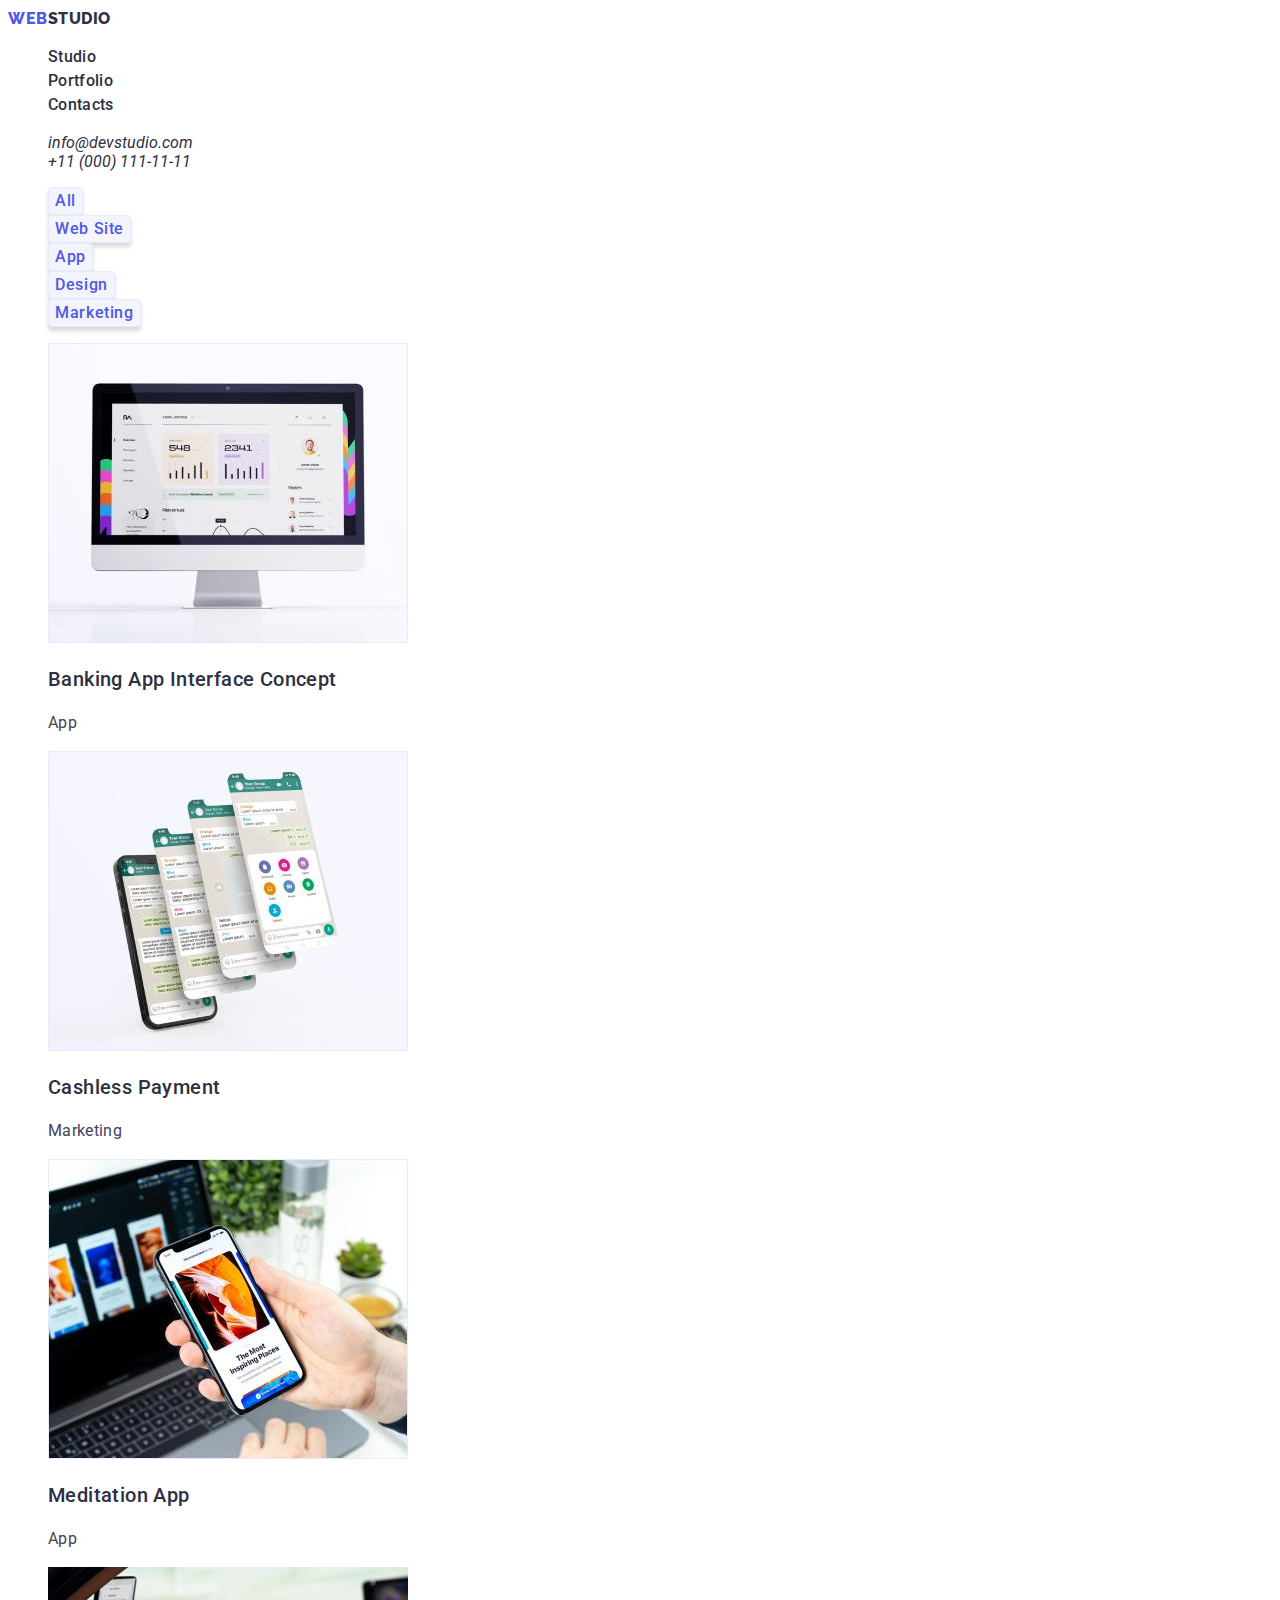
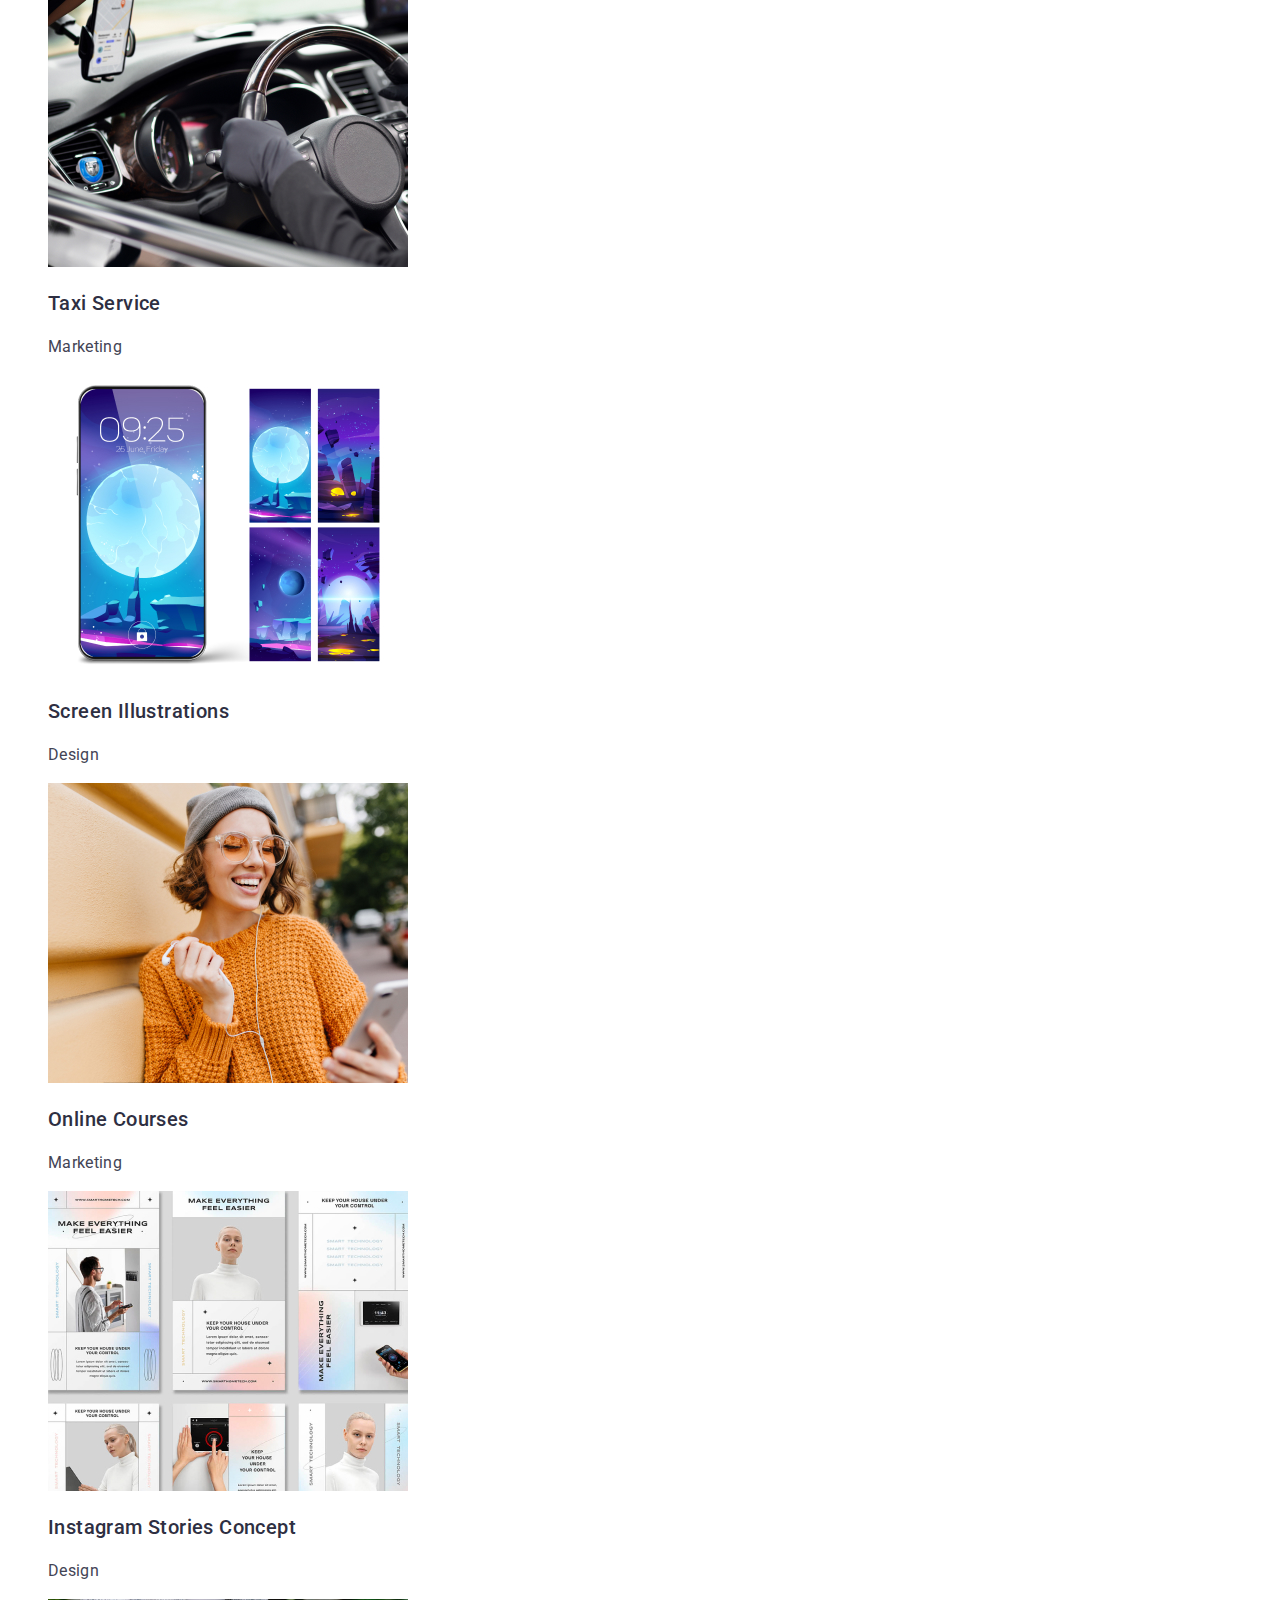
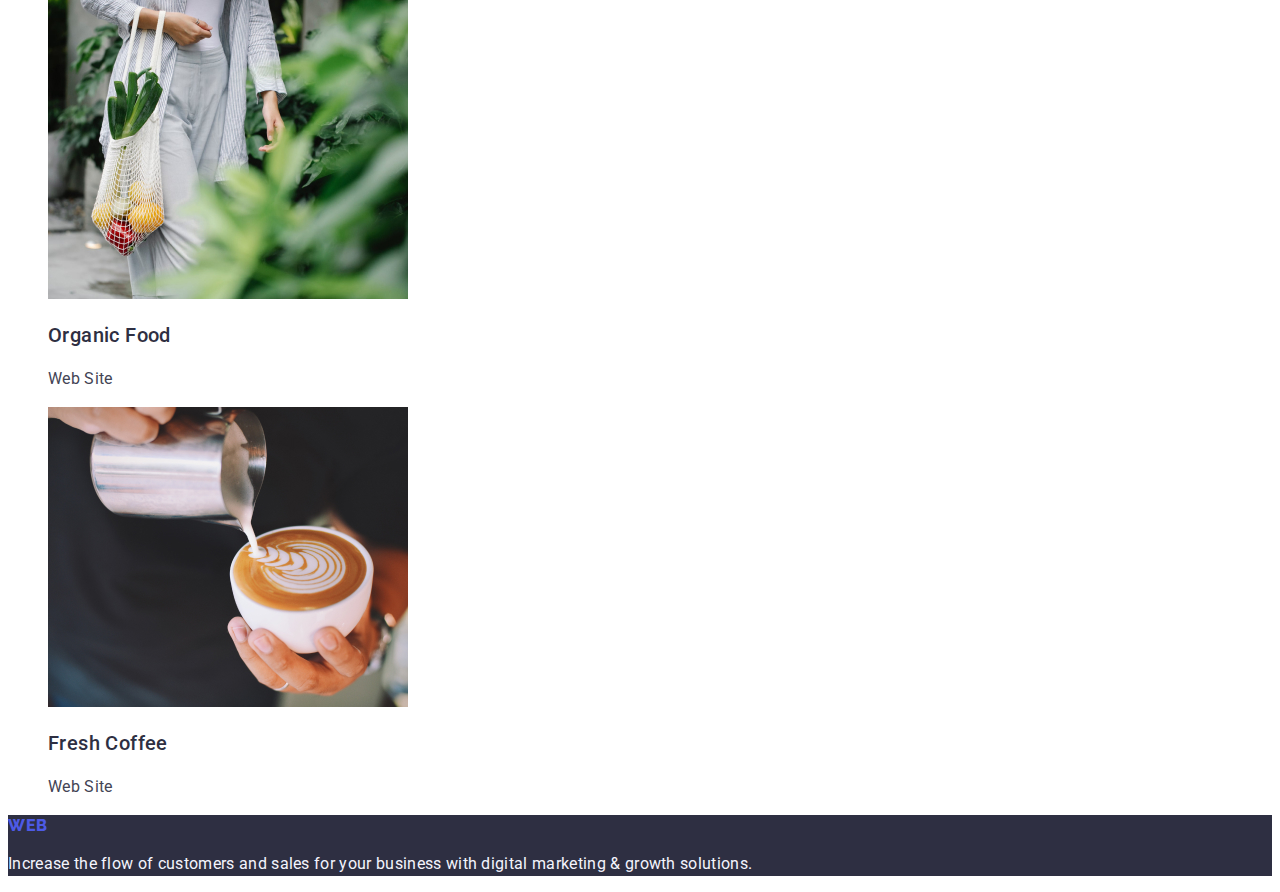
==== portfolio.html @ 1b7e30f3 "styles" ====
<!DOCTYPE html>
<html lang="en">
  <head>
    <meta charset="UTF-8" />
    <meta name="viewport" content="width=device-width, initial-scale=1.0" />
    <link rel="preconnect" href="https://fonts.googleapis.com" />
    <link rel="preconnect" href="https://fonts.gstatic.com" crossorigin />
    <link
      href="https://fonts.googleapis.com/css2?family=Raleway:wght@800&family=Roboto:wght@400;500;700;900&display=swap"
      rel="stylesheet"
    />
    <link rel="stylesheet" href="./css/styles.css" />
    <title>Portfolio</title>
  </head>
  <body>
    <header class="header">
      <nav>
        <a class="logo1-2" href="./index.html"
          >Web<span class="logo2-2">Studio</span></a
        >
        <ul class="navigation">
          <li><a class="navigation-link" href="/index.html">Studio</a></li>
          <li>
            <a class="navigation-link" href="/portfolio.html">Portfolio</a>
          </li>
          <li><a class="navigation-link" href="/">Contacts</a></li>
        </ul>
      </nav>
      <address>
        <ul>
          <li>
            <a class="contacts-email" href="mailto:info@devstudio.com"
              >info@devstudio.com</a
            >
          </li>
          <li>
            <a class="contacts-phone" href="tel:+110001111111"
              >+11 (000) 111-11-11</a
            >
          </li>
        </ul>
      </address>
    </header>
    <main>
      <section class="filter">
        <h2 hidden>Header 2</h2>
        <ul>
          <li><button type="button">All</button></li>
          <li><button type="button">Web Site</button></li>
          <li><button type="button">App</button></li>
          <li><button type="button">Design</button></li>
          <li><button type="button">Marketing</button></li>
        </ul>
      </section>
      <section>
        <h2 hidden>Header 2</h2>
        <ul>
          <li>
            <a href="">
              <img
                src="./images/img1.jpg"
                alt="Project Card"
                width="360"
                height="300"
              />
              <h3>Banking App Interface Concept</h3>
              <p>App</p></a
            >
          </li>
          <li>
            <a href="">
              <img
                src="./images/img2.jpg"
                alt="Project Card"
                width="360"
                height="300"
              />
              <h3>Cashless Payment</h3>
              <p>Marketing</p></a
            >
          </li>
          <li>
            <a href="">
              <img
                src="./images/img3.jpg"
                alt="Project Card"
                width="360"
                height="300"
              />
              <h3>Meditation App</h3>
              <p>App</p></a
            >
          </li>
          <li>
            <a href="">
              <img
                src="./images/img4.jpg"
                alt="Project Card"
                width="360"
                height="300"
              />
              <h3>Taxi Service</h3>
              <p>Marketing</p></a
            >
          </li>
          <li>
            <a href="">
              <img
                src="./images/img5.jpg"
                alt="Project Card"
                width="360"
                height="300"
              />
              <h3>Screen Illustrations</h3>
              <p>Design</p></a
            >
          </li>
          <li>
            <a href="">
              <img
                src="./images/img6.jpg"
                alt="Project Card"
                width="360"
                height="300"
              />
              <h3>Online Courses</h3>
              <p>Marketing</p></a
            >
          </li>
          <li>
            <a href="">
              <img
                src="./images/img7.jpg"
                alt="Project Card"
                width="360"
                height="300"
              />
              <h3>Instagram Stories Concept</h3>
              <p>Design</p></a
            >
          </li>
          <li>
            <a href="">
              <img
                src="./images/img8.jpg"
                alt="Project Card"
                width="360"
                height="300"
              />
              <h3>Organic Food</h3>
              <p>Web Site</p></a
            >
          </li>
          <li>
            <a href="">
              <img
                src="./images/img9.jpg"
                alt="Project Card"
                width="360"
                height="300"
              />
              <h3>Fresh Coffee</h3>
              <p>Web Site</p></a
            >
          </li>
        </ul>
      </section>
    </main>
    <footer>
      <a class="logo1-2" href="./index.html"
        >Web<span class="logo2-2">Studio</span></a
      >
      <p>
        Increase the flow of customers and sales for your business with digital
        marketing &amp; growth solutions.
      </p>
    </footer>
  </body>
</html>
---- css/styles.css ----
body {
  font-family: "Roboto", sans-serif;
  color: #2e2f42;
  background-color: #ffffff;
}
.logo1-2 {
  font-family: "Raleway", sans-serif;
  color: #4d5ae5;
  font-weight: 800;
  line-height: 21px;
  letter-spacing: 0.54px;
  text-transform: uppercase;
  text-decoration: none;
}
.logo2-2 {
  font-family: "Raleway", sans-serif;
  color: #2e2f42;
  font-weight: 800;
  line-height: 21px;
  letter-spacing: 0.54px;
  text-transform: uppercase;
  text-decoration: none;
}
nav li a {
  color: var(--navyblue, #2e2f42);
  font-family: Roboto;
  font-size: 16px;
  font-style: normal;
  font-weight: 500;
  line-height: 24px;
  letter-spacing: 0.32px;
}
nav li a:active {
  color: var(--ocean, #404bbf);
  font-family: Roboto;
  font-size: 16px;
  font-style: normal;
  font-weight: 500;
  line-height: 24px;
  letter-spacing: 0.32px;
}
ul {
  list-style-type: none;
}
a {
  text-decoration: none;
  color: #2e2f42;
}

button {
  border-radius: 4px;
  border: 1px solid var(--cornflower, #e7e9fc);
  background: var(--cloud, #f4f4fd);
}
button:focus,
button:hover {
  border-radius: 4px;
  background: var(--iris, #4d5ae5);
  box-shadow: 0px 0px 12px 0px rgba(0, 0, 0, 0.05) inset;
}
button:active {
  border-radius: 4px;
  background: var(--ocean, #404bbf);
  box-shadow: 0px 2px 2px 0px rgba(0, 0, 0, 0.12),
    0px 2px 1px 0px rgba(0, 0, 0, 0.08), 0px 3px 1px 0px rgba(0, 0, 0, 0.1);
}

.filter button {
  border-radius: 4px;
  border: 1px solid var(--cornflower, #e7e9fc);
  background: var(--cloud, #f4f4fd);
  color: var(--iris, #4d5ae5);
  text-align: center;
  font-family: Roboto;
  font-size: 16px;
  font-style: normal;
  font-weight: 500;
  line-height: 24px;
  letter-spacing: 0.64px;
}

ul a p {
  color: var(--slate, #434455);
  font-family: Roboto;
  font-size: 16px;
  font-style: normal;
  font-weight: 400;
  line-height: 24px;
  letter-spacing: 0.32px;
}
ul a h3 {
  color: var(--navyblue, #2e2f42);
  font-family: Roboto;
  font-size: 20px;
  font-style: normal;
  font-weight: 500;
  line-height: 24px;
  letter-spacing: 0.4px;
}
footer {
  background: var(--navyblue, #2e2f42);
}
footer p {
  color: var(--cloud, #f4f4fd);
  font-family: Roboto;
  font-size: 16px;
  font-style: normal;
  font-weight: 400;
  line-height: 24px;
  letter-spacing: 0.32px;
}
.solutions {
  background: var(--navyblue, #2e2f42);
}

main h1 {
  color: var(--white, #fff);
  text-align: center;
  font-family: Roboto;
  font-size: 56px;
  font-style: normal;
  font-weight: 700;
  line-height: 60px;
  letter-spacing: 1.12px;
}

main button {
  border-radius: 4px;
  background: var(--iris, #4d5ae5);
  box-shadow: 0px 4px 4px 0px rgba(0, 0, 0, 0.15);
  color: var(--white, #fff);
  font-family: Roboto;
  font-size: 16px;
  font-style: normal;
  font-weight: 500;
  line-height: 24px;
  letter-spacing: 0.64px;
}

main button:focus,
main button:active {
  border-radius: 4px;
  background: var(--iris, #4d5ae5);
  box-shadow: 0px 4px 4px 0px rgba(0, 0, 0, 0.15);
  color: var(--white, #fff);
  font-family: Roboto;
  font-size: 16px;
  font-style: normal;
  font-weight: 500;
  line-height: 24px;
  letter-spacing: 0.64px;
}
main button:hover {
  border-radius: 4px;
  background: var(--ocean, #404bbf);
  box-shadow: 0px 4px 4px 0px rgba(0, 0, 0, 0.15);
  color: var(--white, #fff);
  font-family: Roboto;
  font-size: 16px;
  font-style: normal;
  font-weight: 500;
  line-height: 24px;
  letter-spacing: 0.64px;
}
.benefits h3 {
  color: var(--navyblue, #2e2f42);
  font-family: Roboto;
  font-size: 20px;
  font-style: normal;
  font-weight: 500;
  line-height: 24px;
  letter-spacing: 0.4px;
}
.benefits p {
  color: var(--slate, #434455);
  font-family: Roboto;
  font-size: 16px;
  font-style: normal;
  font-weight: 400;
  line-height: 24px;
  letter-spacing: 0.32px;
}
main h2 {
  color: var(--navyblue, #2e2f42);
  text-align: center;
  font-family: Roboto;
  font-size: 36px;
  font-style: normal;
  font-weight: 700;
  line-height: 40px;
  letter-spacing: 0.72px;
  text-transform: capitalize;
}
.team {
  background: var(--cloud, #f4f4fd);
}
.team ul h3 {
  color: var(--navyblue, #2e2f42);
  text-align: center;
  font-family: Roboto;
  font-size: 20px;
  font-style: normal;
  font-weight: 500;
  line-height: 24px;
  letter-spacing: 0.4px;
}

.team ul p {
  color: var(--slate, #434455);
  text-align: center;
  font-family: Roboto;
  font-size: 16px;
  font-style: normal;
  font-weight: 400;
  line-height: 24px;
  letter-spacing: 0.32px;
}
.team li {
  border-radius: 0px 0px 4px 4px;
  background: var(--white, #fff);
  box-shadow: 0px 2px 1px 0px rgba(46, 47, 66, 0.08),
    0px 1px 1px 0px rgba(46, 47, 66, 0.16),
    0px 1px 6px 0px rgba(46, 47, 66, 0.08);
}
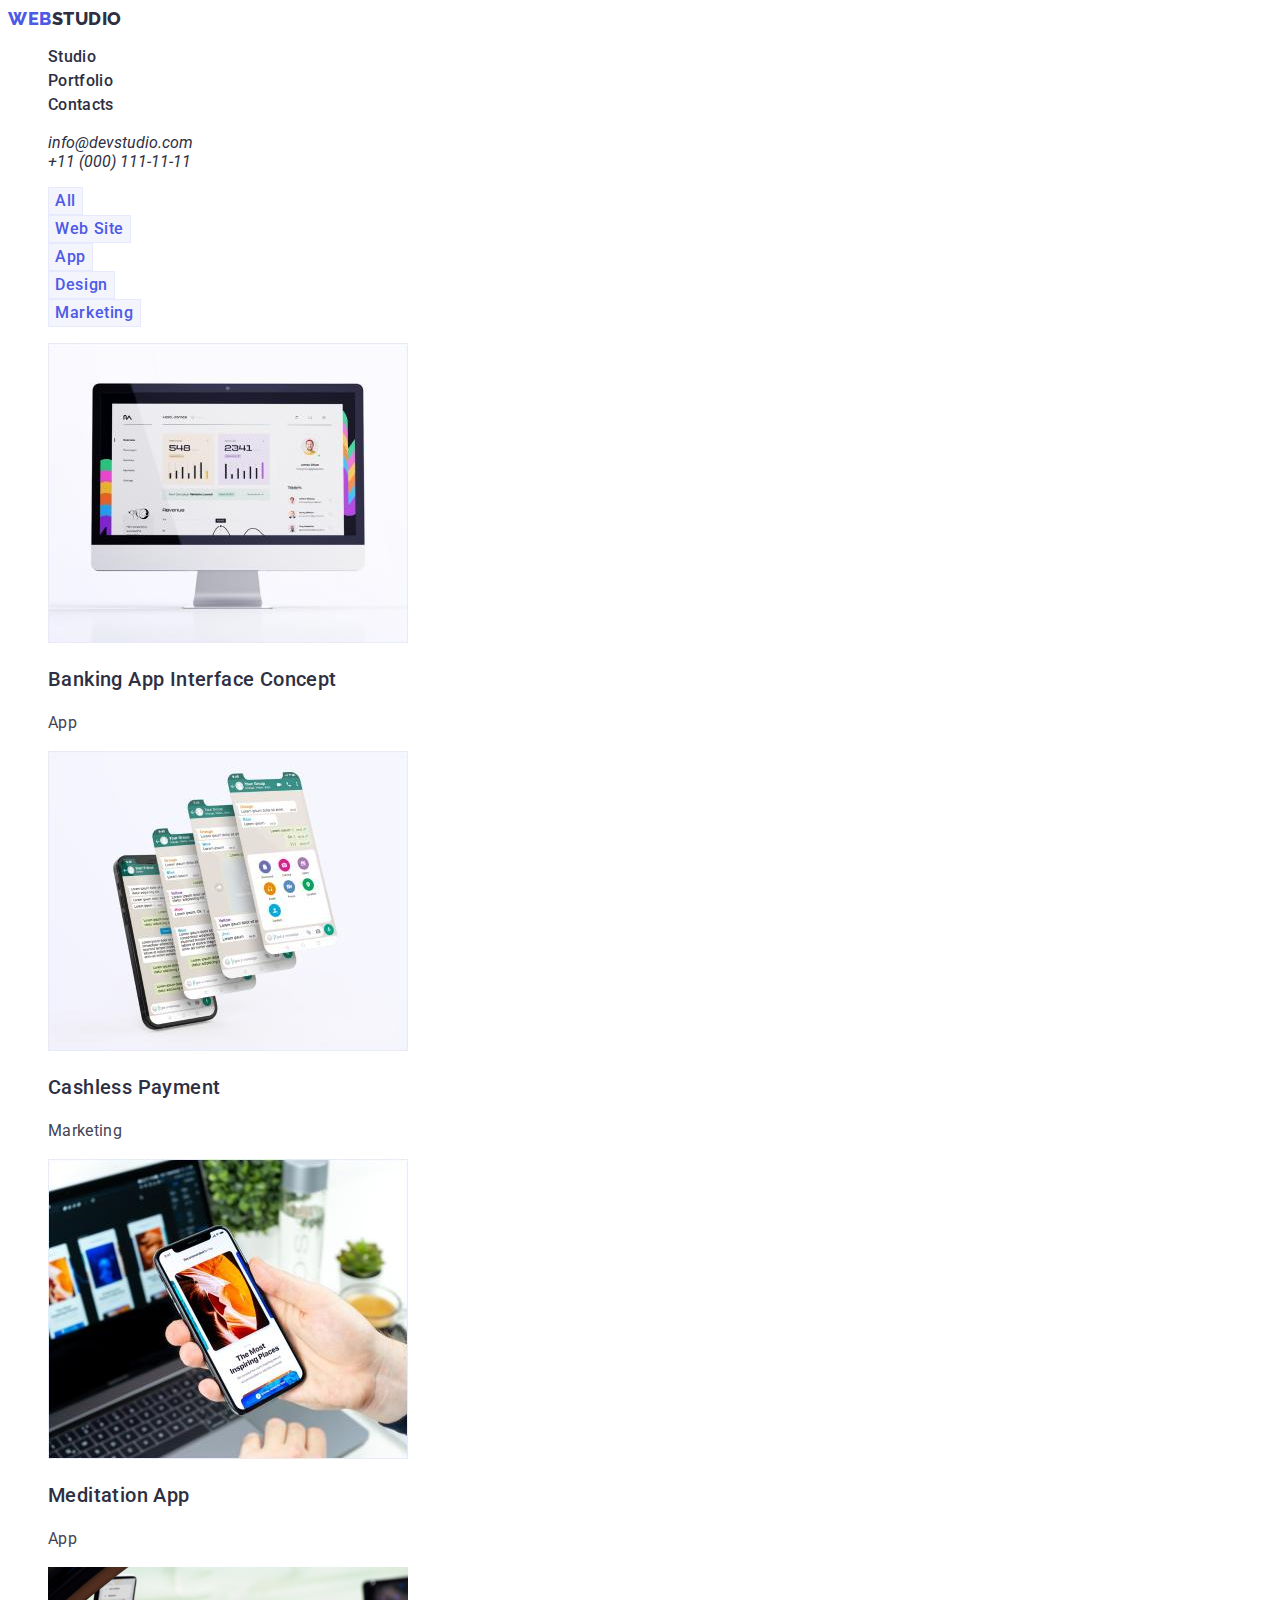
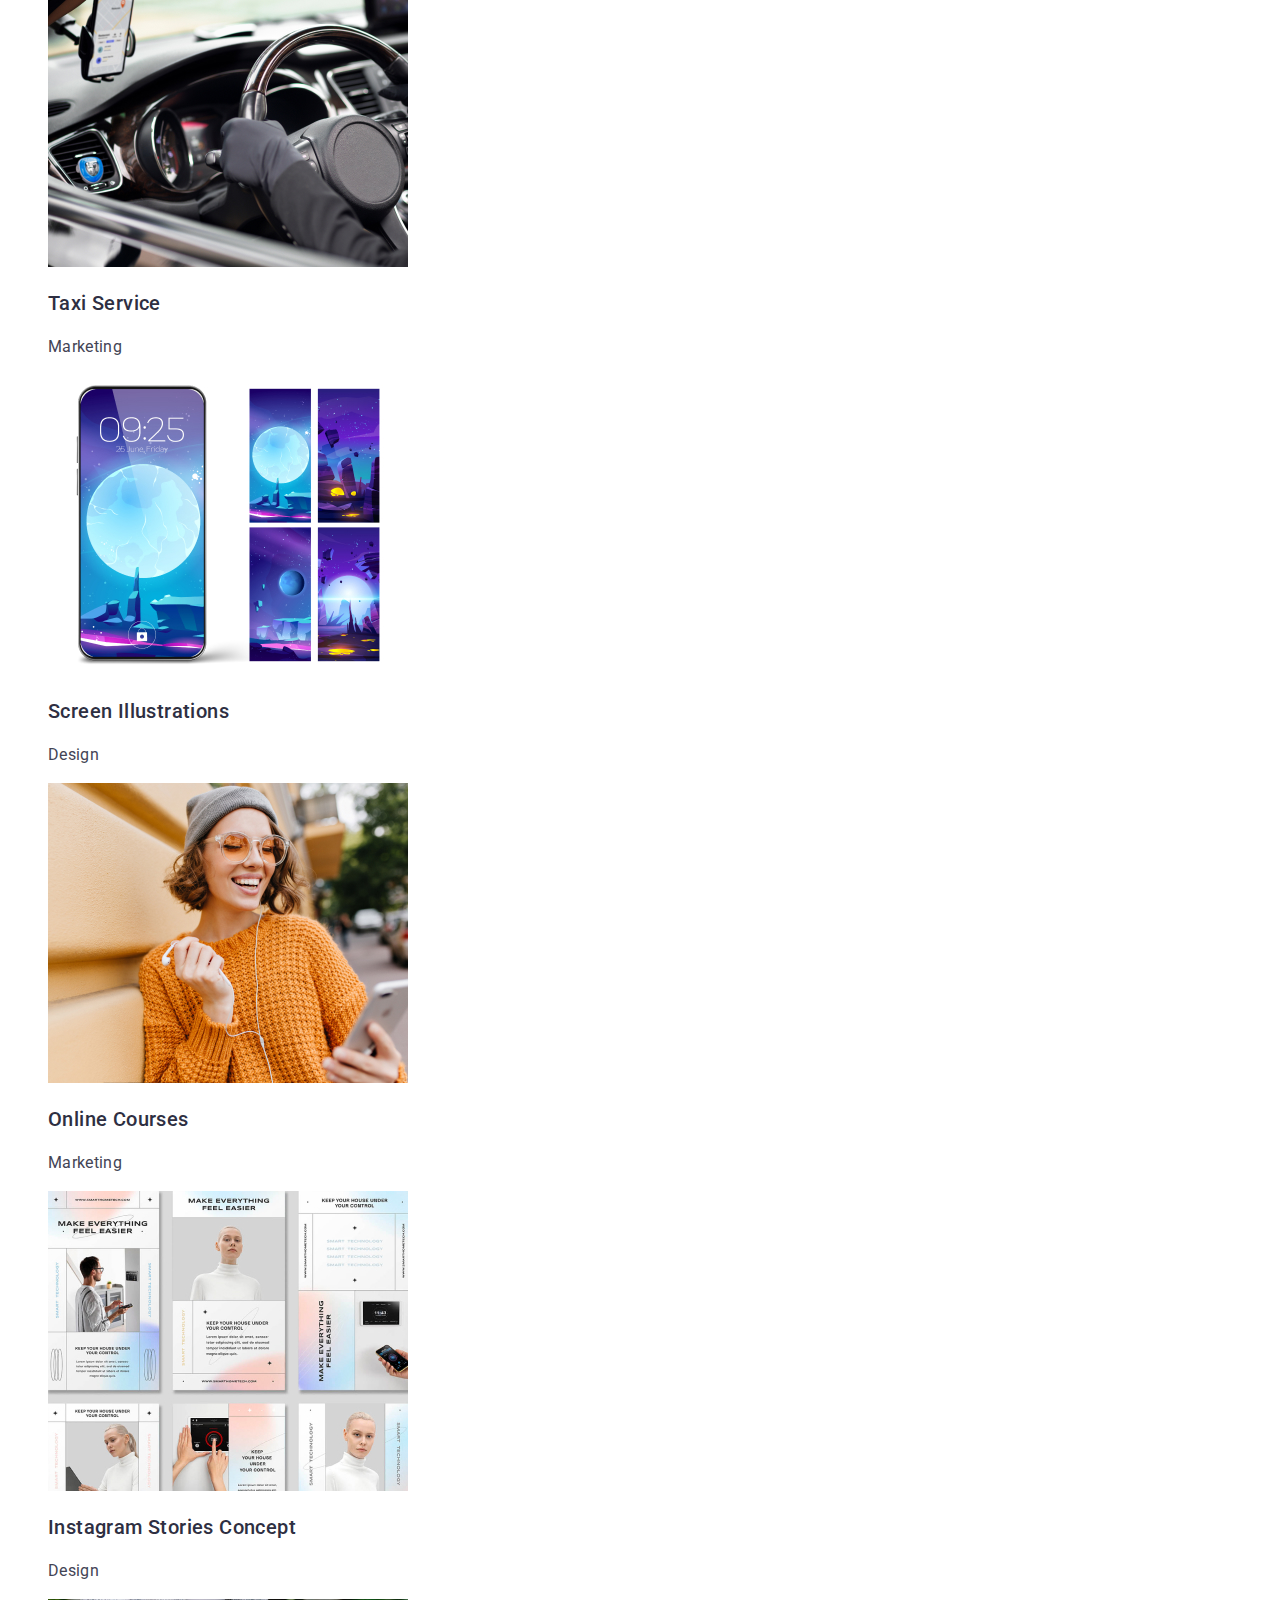
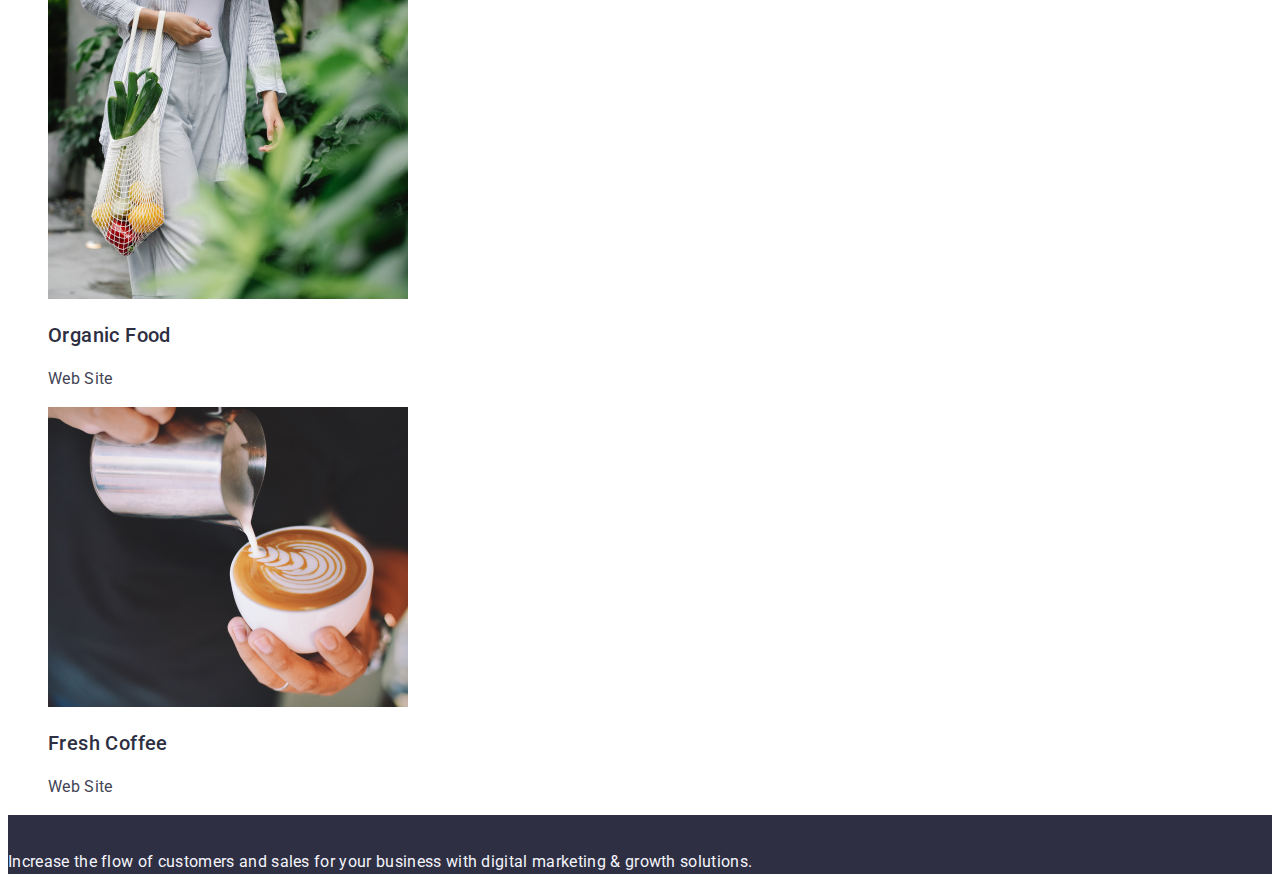
==== commit d6b71dd8: "header update" ====
--- a/portfolio.html
+++ b/portfolio.html
@@ -15,13 +15,13 @@
   <body>
     <header class="header">
       <nav>
-        <a class="logo1-2" href="./index.html"
-          >Web<span class="logo2-2">Studio</span></a
+        <a class="logo-web" href="./index.html"
+          >Web<span class="logo-studio">Studio</span></a
         >
         <ul class="navigation">
-          <li><a class="navigation-link" href="/index.html">Studio</a></li>
+          <li><a class="navigation-link" href="./index.html">Studio</a></li>
           <li>
-            <a class="navigation-link" href="/portfolio.html">Portfolio</a>
+            <a class="navigation-link" href="./portfolio.html">Portfolio</a>
           </li>
           <li><a class="navigation-link" href="/">Contacts</a></li>
         </ul>
--- a/css/styles.css
+++ b/css/styles.css
@@ -1,25 +1,54 @@
 body {
   font-family: "Roboto", sans-serif;
-  color: #2e2f42;
+  color: #434455;
   background-color: #ffffff;
 }
-.logo1-2 {
-  font-family: "Raleway", sans-serif;
-  color: #4d5ae5;
+:root .link {
+  text-decoration: none;
+}
+.list {
+  list-style: none;
+}
+.navigation {
+  color: var(--navyblue, #2e2f42);
+  font-family: Roboto;
+  font-size: 16px;
+  font-style: normal;
+  font-weight: 500;
+  line-height: 24px;
+  letter-spacing: 0.32px;
+}
+.adress {
+  font-style: normal;
+}
+.contacts-email .contacts-phone {
+  color: var(--slate, #434455);
+  font-family: Roboto;
+  font-size: 16px;
+  font-style: normal;
+  font-weight: 400;
+  line-height: 24px;
+  letter-spacing: 0.32px;
+}
+.logo-web {
+  color: var(--iris, #4d5ae5);
+  font-family: Raleway;
+  font-size: 18px;
+  font-style: normal;
   font-weight: 800;
   line-height: 21px;
   letter-spacing: 0.54px;
   text-transform: uppercase;
-  text-decoration: none;
-}
-.logo2-2 {
-  font-family: "Raleway", sans-serif;
-  color: #2e2f42;
+}
+.logo-studio {
+  color: var(--navyblue, #2e2f42);
+  font-family: Raleway;
+  font-size: 18px;
+  font-style: normal;
   font-weight: 800;
   line-height: 21px;
   letter-spacing: 0.54px;
   text-transform: uppercase;
-  text-decoration: none;
 }
 nav li a {
   color: var(--navyblue, #2e2f42);
@@ -48,25 +77,18 @@
 }
 
 button {
-  border-radius: 4px;
   border: 1px solid var(--cornflower, #e7e9fc);
   background: var(--cloud, #f4f4fd);
 }
 button:focus,
 button:hover {
-  border-radius: 4px;
   background: var(--iris, #4d5ae5);
-  box-shadow: 0px 0px 12px 0px rgba(0, 0, 0, 0.05) inset;
 }
 button:active {
-  border-radius: 4px;
   background: var(--ocean, #404bbf);
-  box-shadow: 0px 2px 2px 0px rgba(0, 0, 0, 0.12),
-    0px 2px 1px 0px rgba(0, 0, 0, 0.08), 0px 3px 1px 0px rgba(0, 0, 0, 0.1);
 }
 
 .filter button {
-  border-radius: 4px;
   border: 1px solid var(--cornflower, #e7e9fc);
   background: var(--cloud, #f4f4fd);
   color: var(--iris, #4d5ae5);
@@ -125,9 +147,8 @@
 }
 
 main button {
-  border-radius: 4px;
   background: var(--iris, #4d5ae5);
-  box-shadow: 0px 4px 4px 0px rgba(0, 0, 0, 0.15);
+
   color: var(--white, #fff);
   font-family: Roboto;
   font-size: 16px;
@@ -139,9 +160,8 @@
 
 main button:focus,
 main button:active {
-  border-radius: 4px;
   background: var(--iris, #4d5ae5);
-  box-shadow: 0px 4px 4px 0px rgba(0, 0, 0, 0.15);
+
   color: var(--white, #fff);
   font-family: Roboto;
   font-size: 16px;
@@ -151,9 +171,7 @@
   letter-spacing: 0.64px;
 }
 main button:hover {
-  border-radius: 4px;
   background: var(--ocean, #404bbf);
-  box-shadow: 0px 4px 4px 0px rgba(0, 0, 0, 0.15);
   color: var(--white, #fff);
   font-family: Roboto;
   font-size: 16px;
@@ -216,9 +234,5 @@
   letter-spacing: 0.32px;
 }
 .team li {
-  border-radius: 0px 0px 4px 4px;
   background: var(--white, #fff);
-  box-shadow: 0px 2px 1px 0px rgba(46, 47, 66, 0.08),
-    0px 1px 1px 0px rgba(46, 47, 66, 0.16),
-    0px 1px 6px 0px rgba(46, 47, 66, 0.08);
-}
+}
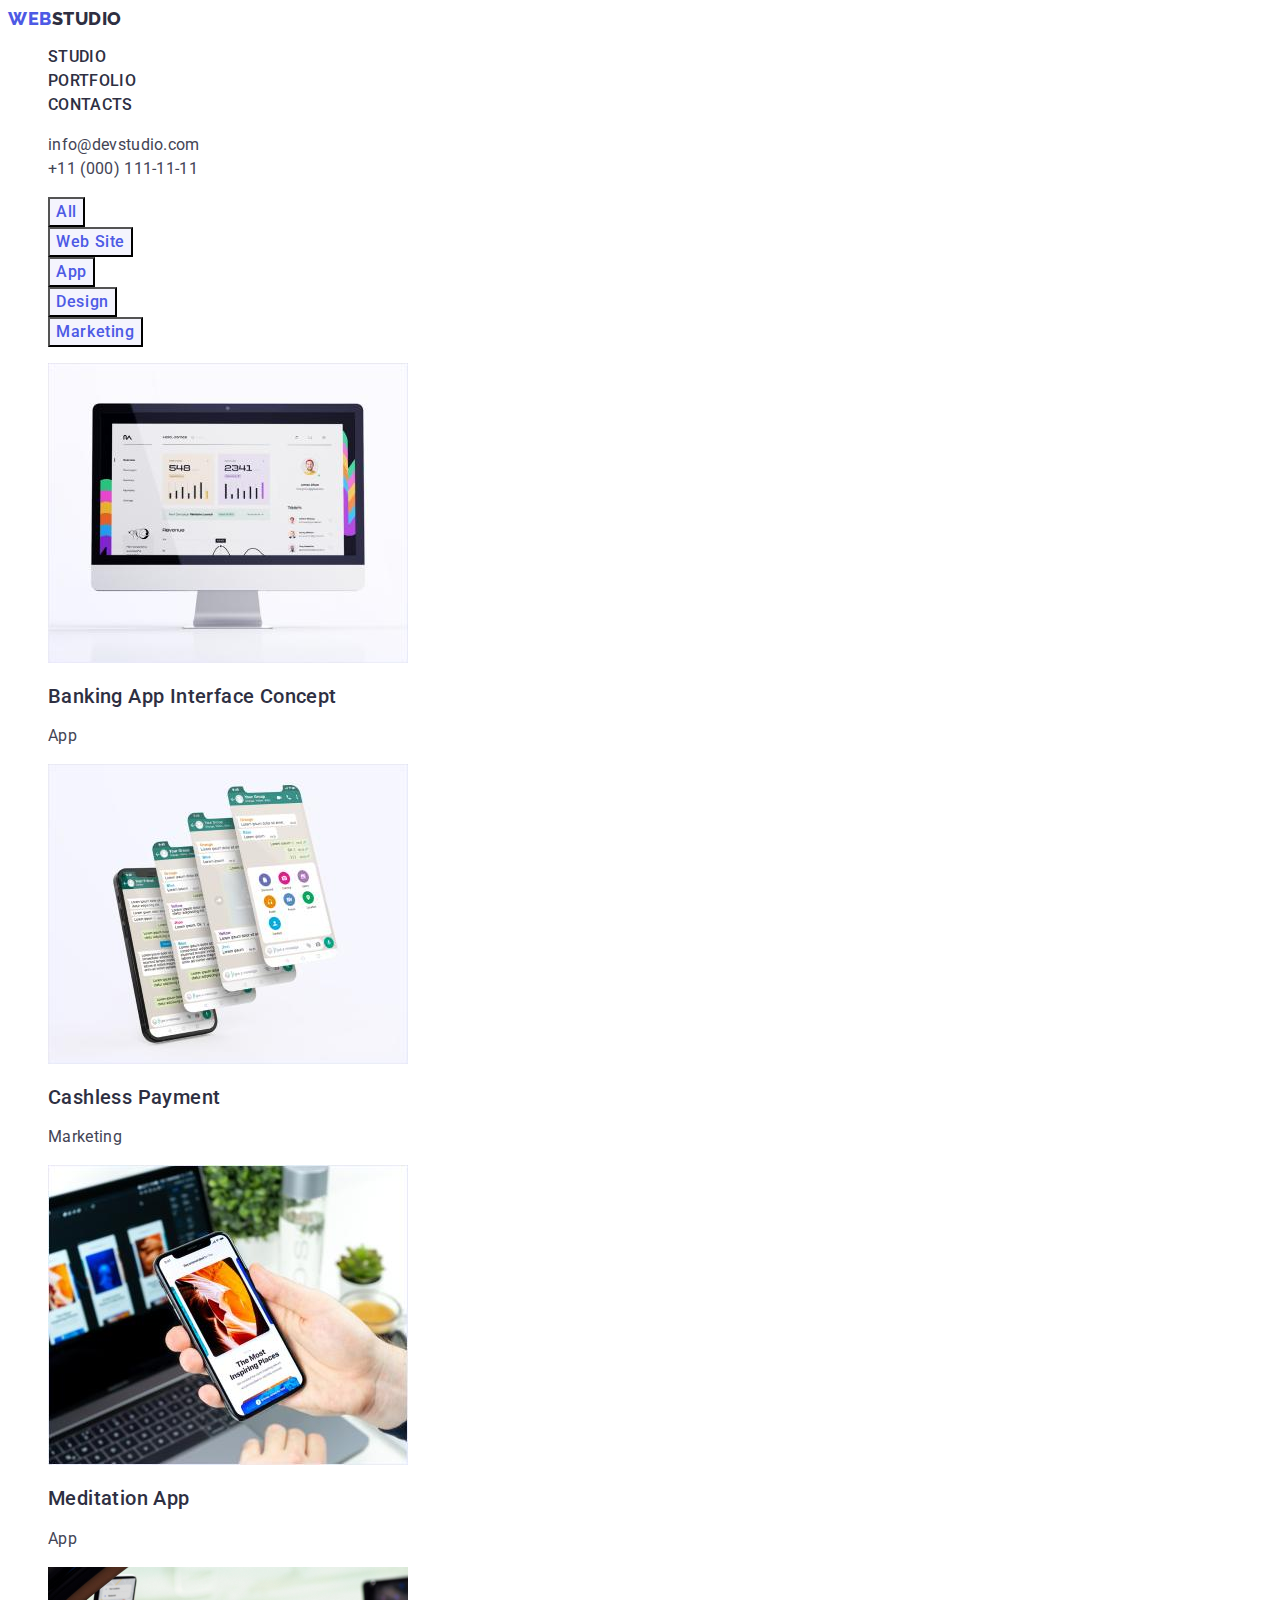
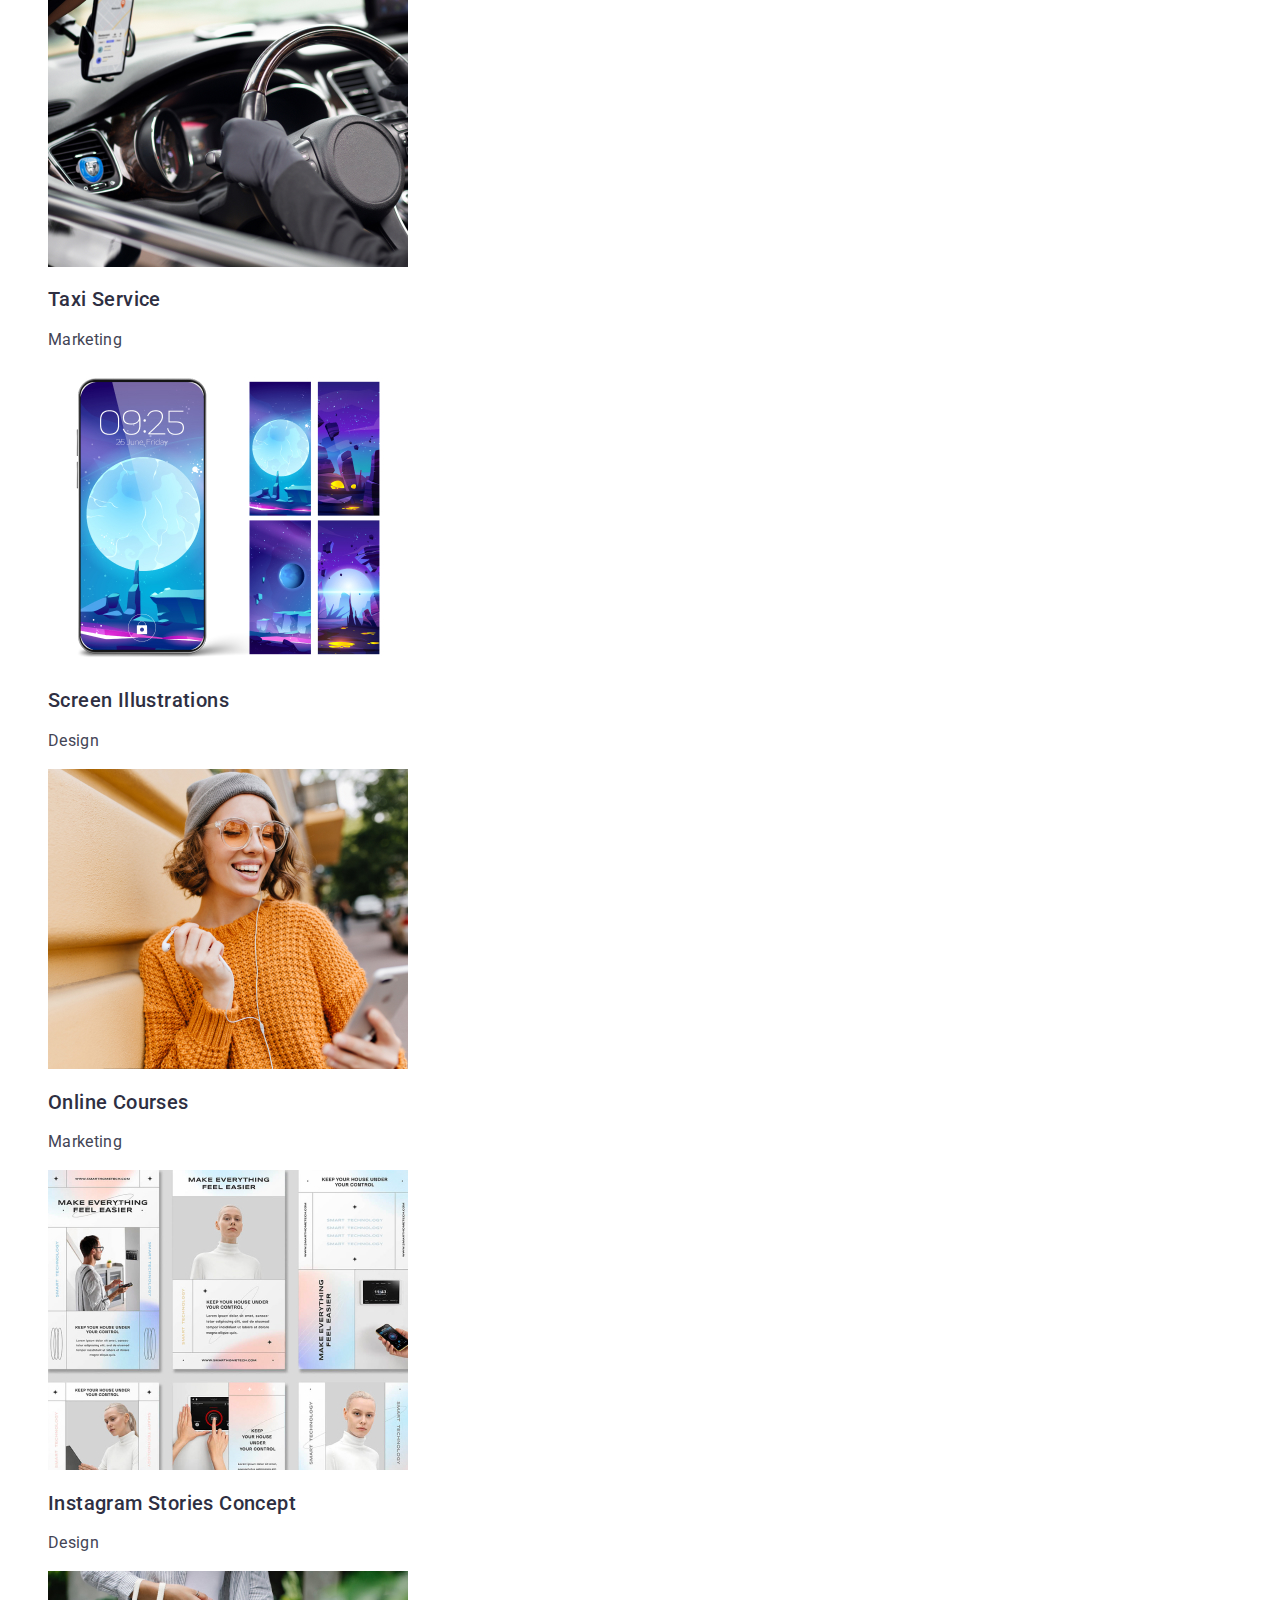
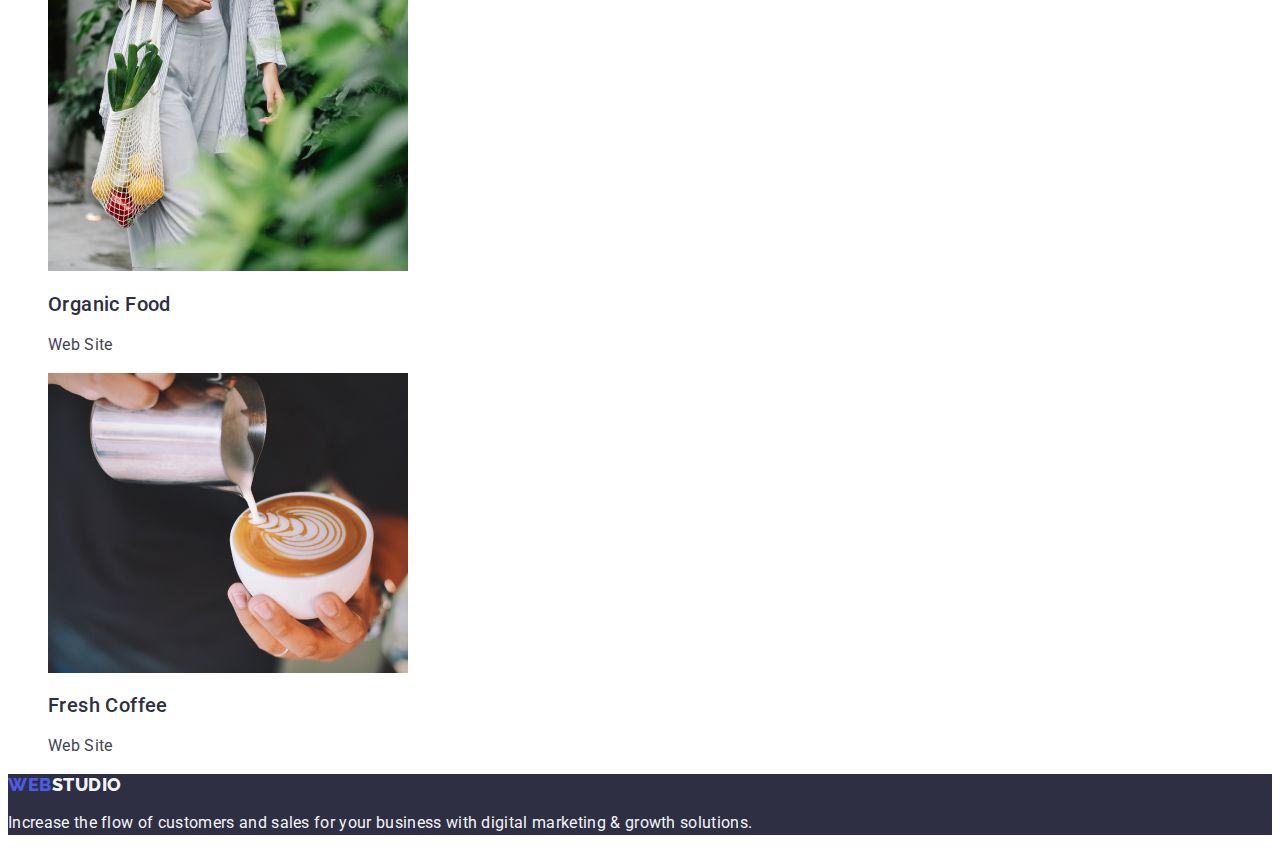
==== commit d407994e: "portfolio styles" ====
--- a/portfolio.html
+++ b/portfolio.html
@@ -13,164 +13,162 @@
     <title>Portfolio</title>
   </head>
   <body>
-    <header class="header">
+    <header>
       <nav>
-        <a class="logo-web" href="./index.html"
+        <a class="link" href="./index.html"
           >Web<span class="logo-studio">Studio</span></a
         >
-        <ul class="navigation">
-          <li><a class="navigation-link" href="./index.html">Studio</a></li>
-          <li>
-            <a class="navigation-link" href="./portfolio.html">Portfolio</a>
+        <ul class="list">
+          <li class="navigation">
+            <a class="link" href="./index.html">Studio</a>
           </li>
-          <li><a class="navigation-link" href="/">Contacts</a></li>
+          <li class="navigation">
+            <a class="link" href="./portfolio.html">Portfolio</a>
+          </li>
+          <li class="navigation"><a class="link" href="">Contacts</a></li>
         </ul>
       </nav>
-      <address>
-        <ul>
+      <address class="adress">
+        <ul class="list">
           <li>
-            <a class="contacts-email" href="mailto:info@devstudio.com"
+            <a class="link" href="mailto:info@devstudio.com"
               >info@devstudio.com</a
             >
           </li>
           <li>
-            <a class="contacts-phone" href="tel:+110001111111"
-              >+11 (000) 111-11-11</a
-            >
+            <a class="link" href="tel:+110001111111">+11 (000) 111-11-11</a>
           </li>
         </ul>
       </address>
     </header>
     <main>
-      <section class="filter">
-        <h2 hidden>Header 2</h2>
-        <ul>
-          <li><button type="button">All</button></li>
-          <li><button type="button">Web Site</button></li>
-          <li><button type="button">App</button></li>
-          <li><button type="button">Design</button></li>
-          <li><button type="button">Marketing</button></li>
+      <section>
+        <h1 hidden>Header 2</h1>
+        <ul class="list">
+          <li><button class="filter" type="button">All</button></li>
+          <li><button class="filter" type="button">Web Site</button></li>
+          <li><button class="filter" type="button">App</button></li>
+          <li><button class="filter" type="button">Design</button></li>
+          <li><button class="filter" type="button">Marketing</button></li>
         </ul>
-      </section>
-      <section>
-        <h2 hidden>Header 2</h2>
-        <ul>
+
+        <ul class="list">
           <li>
-            <a href="">
+            <a class="link" href="">
               <img
                 src="./images/img1.jpg"
                 alt="Project Card"
                 width="360"
                 height="300"
               />
-              <h3>Banking App Interface Concept</h3>
-              <p>App</p></a
+              <h2 class="projects">Banking App Interface Concept</h2>
+              <p class="project-type">App</p></a
             >
           </li>
           <li>
-            <a href="">
+            <a class="link" href="">
               <img
                 src="./images/img2.jpg"
                 alt="Project Card"
                 width="360"
                 height="300"
               />
-              <h3>Cashless Payment</h3>
-              <p>Marketing</p></a
+              <h2 class="projects">Cashless Payment</h2>
+              <p class="project-type">Marketing</p></a
             >
           </li>
           <li>
-            <a href="">
+            <a class="link" href="">
               <img
                 src="./images/img3.jpg"
                 alt="Project Card"
                 width="360"
                 height="300"
               />
-              <h3>Meditation App</h3>
-              <p>App</p></a
+              <h2 class="projects">Meditation App</h2>
+              <p class="project-type">App</p></a
             >
           </li>
           <li>
-            <a href="">
+            <a class="link" href="">
               <img
                 src="./images/img4.jpg"
                 alt="Project Card"
                 width="360"
                 height="300"
               />
-              <h3>Taxi Service</h3>
-              <p>Marketing</p></a
+              <h2 class="projects">Taxi Service</h2>
+              <p class="project-type">Marketing</p></a
             >
           </li>
           <li>
-            <a href="">
+            <a class="link" href="">
               <img
                 src="./images/img5.jpg"
                 alt="Project Card"
                 width="360"
                 height="300"
               />
-              <h3>Screen Illustrations</h3>
-              <p>Design</p></a
+              <h2 class="projects">Screen Illustrations</h2>
+              <p class="project-type">Design</p></a
             >
           </li>
           <li>
-            <a href="">
+            <a class="link" href="">
               <img
                 src="./images/img6.jpg"
                 alt="Project Card"
                 width="360"
                 height="300"
               />
-              <h3>Online Courses</h3>
-              <p>Marketing</p></a
+              <h2 class="projects">Online Courses</h2>
+              <p class="project-type">Marketing</p></a
             >
           </li>
           <li>
-            <a href="">
+            <a class="link" href="">
               <img
                 src="./images/img7.jpg"
                 alt="Project Card"
                 width="360"
                 height="300"
               />
-              <h3>Instagram Stories Concept</h3>
-              <p>Design</p></a
+              <h2 class="projects">Instagram Stories Concept</h2>
+              <p class="project-type">Design</p></a
             >
           </li>
           <li>
-            <a href="">
+            <a class="link" href="">
               <img
                 src="./images/img8.jpg"
                 alt="Project Card"
                 width="360"
                 height="300"
               />
-              <h3>Organic Food</h3>
-              <p>Web Site</p></a
+              <h2 class="projects">Organic Food</h2>
+              <p class="project-type">Web Site</p></a
             >
           </li>
           <li>
-            <a href="">
+            <a class="link" href="">
               <img
                 src="./images/img9.jpg"
                 alt="Project Card"
                 width="360"
                 height="300"
               />
-              <h3>Fresh Coffee</h3>
-              <p>Web Site</p></a
+              <h2 class="projects">Fresh Coffee</h2>
+              <p class="project-type">Web Site</p></a
             >
           </li>
         </ul>
       </section>
     </main>
-    <footer>
-      <a class="logo1-2" href="./index.html"
-        >Web<span class="logo2-2">Studio</span></a
+    <footer class="footer">
+      <a class="link" href="./index.html"
+        >Web<span class="logo-studio">Studio</span></a
       >
-      <p>
+      <p class="motto">
         Increase the flow of customers and sales for your business with digital
         marketing &amp; growth solutions.
       </p>
--- a/css/styles.css
+++ b/css/styles.css
@@ -3,36 +3,35 @@
   color: #434455;
   background-color: #ffffff;
 }
-:root .link {
-  text-decoration: none;
-}
 .list {
   list-style: none;
 }
-.navigation {
-  color: var(--navyblue, #2e2f42);
-  font-family: Roboto;
-  font-size: 16px;
-  font-style: normal;
-  font-weight: 500;
-  line-height: 24px;
-  letter-spacing: 0.32px;
-}
-.adress {
-  font-style: normal;
-}
-.contacts-email .contacts-phone {
-  color: var(--slate, #434455);
-  font-family: Roboto;
-  font-size: 16px;
-  font-style: normal;
-  font-weight: 400;
-  line-height: 24px;
-  letter-spacing: 0.32px;
-}
-.logo-web {
+/* Logo */
+nav .link,
+footer .link {
   color: var(--iris, #4d5ae5);
-  font-family: Raleway;
+  font-family: Raleway, sans-serif;
+  font-size: 18px;
+  font-style: normal;
+  font-weight: 800;
+  line-height: 1.17;
+  letter-spacing: 0.54px;
+  text-transform: uppercase;
+  text-decoration: none;
+}
+.logo-studio {
+  color: var(--navyblue, #2e2f42);
+  font-family: Raleway, sans-serif;
+  font-size: 18px;
+  font-style: normal;
+  font-weight: 800;
+  line-height: 1.17;
+  letter-spacing: 0.54px;
+  text-transform: uppercase;
+}
+footer .logo-studio {
+  color: var(--cloud, #f4f4fd);
+  font-family: Raleway, sans-serif;
   font-size: 18px;
   font-style: normal;
   font-weight: 800;
@@ -40,199 +39,195 @@
   letter-spacing: 0.54px;
   text-transform: uppercase;
 }
-.logo-studio {
-  color: var(--navyblue, #2e2f42);
-  font-family: Raleway;
-  font-size: 18px;
-  font-style: normal;
-  font-weight: 800;
-  line-height: 21px;
-  letter-spacing: 0.54px;
-  text-transform: uppercase;
-}
-nav li a {
-  color: var(--navyblue, #2e2f42);
-  font-family: Roboto;
-  font-size: 16px;
-  font-style: normal;
-  font-weight: 500;
-  line-height: 24px;
-  letter-spacing: 0.32px;
-}
-nav li a:active {
-  color: var(--ocean, #404bbf);
-  font-family: Roboto;
-  font-size: 16px;
-  font-style: normal;
-  font-weight: 500;
-  line-height: 24px;
-  letter-spacing: 0.32px;
-}
-ul {
-  list-style-type: none;
-}
-a {
-  text-decoration: none;
-  color: #2e2f42;
-}
-
-button {
-  border: 1px solid var(--cornflower, #e7e9fc);
-  background: var(--cloud, #f4f4fd);
-}
-button:focus,
-button:hover {
+/* Navigation Pannel */
+.navigation .link {
+  color: var(--navyblue, #2e2f42);
+  font-family: "Roboto", sans-serif;
+  font-size: 16px;
+  font-style: normal;
+  font-weight: 500;
+  line-height: 24px;
+  letter-spacing: 0.32px;
+  text-decoration: none;
+}
+.navigation .link:hover,
+.navigation .link:focus {
+  color: #404bbf;
+}
+
+/* Contacts */
+.adress {
+  font-style: normal;
+}
+.adress .list {
+  list-style: none;
+}
+.adress .link {
+  color: var(--slate, #434455);
+  font-family: "Roboto", sans-serif;
+  font-size: 16px;
+  font-style: normal;
+  font-weight: 400;
+  line-height: 24px;
+  letter-spacing: 0.32px;
+  text-decoration: none;
+}
+.adress .link:hover,
+.adress .link:focus {
+  color: #404bbf;
+}
+
+/* Section 1 */
+.solutions {
+  background-color: #2e2f42;
+}
+.solutions .header {
+  color: var(--white, #fff);
+  text-align: center;
+  font-family: "Roboto", sans-serif;
+  font-size: 56px;
+  font-style: normal;
+  font-weight: 700;
+  line-height: 1.07;
+  letter-spacing: 1.12px;
+}
+.solutions .order-button {
   background: var(--iris, #4d5ae5);
-}
-button:active {
-  background: var(--ocean, #404bbf);
-}
-
-.filter button {
-  border: 1px solid var(--cornflower, #e7e9fc);
+  color: var(--white, #fff);
+  font-family: "Roboto", sans-serif;
+  font-size: 16px;
+  font-style: normal;
+  font-weight: 500;
+  line-height: 24px;
+  letter-spacing: 0.64px;
+  cursor: pointer;
+}
+.solutions .order-button:hover,
+.solutions .order-button:focus {
+  background-color: #404bbf;
+}
+/* Section 2 */
+.advantages {
+  color: var(--navyblue, #2e2f42);
+  font-family: "Roboto", sans-serif;
+  font-size: 20px;
+  font-style: normal;
+  font-weight: 500;
+  line-height: 24px;
+  letter-spacing: 0.4px;
+}
+.description {
+  color: var(--slate, #434455);
+  font-family: "Roboto", sans-serif;
+  font-size: 16px;
+  font-style: normal;
+  font-weight: 400;
+  line-height: 24px;
+  letter-spacing: 0.32px;
+}
+/* Section 3 */
+.works-header {
+  color: var(--navyblue, #2e2f42);
+  text-align: center;
+  font-family: "Roboto", sans-serif;
+  font-size: 36px;
+  font-style: normal;
+  font-weight: 700;
+  line-height: 1.11;
+  letter-spacing: 0.72px;
+  text-transform: capitalize;
+}
+
+/* Section 4 */
+.team {
+  background-color: #f4f4fd;
+}
+.team-header {
+  color: var(--navyblue, #2e2f42);
+  text-align: center;
+  font-family: "Roboto", sans-serif;
+  font-size: 36px;
+  font-style: normal;
+  font-weight: 700;
+  line-height: 1.11;
+  letter-spacing: 0.72px;
+  text-transform: capitalize;
+}
+.team-card {
+  background-color: #ffffff;
+}
+.team-name {
+  color: var(--navyblue, #2e2f42);
+  text-align: center;
+  font-family: "Roboto", sans-serif;
+  font-size: 20px;
+  font-style: normal;
+  font-weight: 500;
+  line-height: 1.2;
+  letter-spacing: 0.02em;
+}
+.team-position {
+  color: var(--slate, #434455);
+  text-align: center;
+  font-family: "Roboto", sans-serif;
+  font-size: 16px;
+  font-style: normal;
+  font-weight: 400;
+  line-height: 24px;
+  letter-spacing: 0.02em;
+}
+
+/* Footer */
+.footer {
+  background-color: #2e2f42;
+}
+.motto {
+  color: var(--cloud, #f4f4fd);
+  font-family: "Roboto", sans-serif;
+  font-size: 16px;
+  font-style: normal;
+  font-weight: 400;
+  line-height: 24px;
+  letter-spacing: 0.32px;
+}
+
+/* Portfolio */
+
+.filter {
   background: var(--cloud, #f4f4fd);
   color: var(--iris, #4d5ae5);
   text-align: center;
-  font-family: Roboto;
+  font-family: "Roboto", sans-serif;
   font-size: 16px;
   font-style: normal;
   font-weight: 500;
   line-height: 24px;
   letter-spacing: 0.64px;
-}
-
-ul a p {
-  color: var(--slate, #434455);
-  font-family: Roboto;
-  font-size: 16px;
-  font-style: normal;
-  font-weight: 400;
-  line-height: 24px;
-  letter-spacing: 0.32px;
-}
-ul a h3 {
-  color: var(--navyblue, #2e2f42);
-  font-family: Roboto;
+  cursor: pointer;
+}
+.filter:hover,
+.filter:focus {
+  color: #ffffff;
+  background-color: #404bbf;
+}
+.link {
+  text-decoration: none;
+}
+.projects {
+  color: var(--navyblue, #2e2f42);
+  font-family: "Roboto", sans-serif;
   font-size: 20px;
   font-style: normal;
   font-weight: 500;
   line-height: 24px;
   letter-spacing: 0.4px;
 }
-footer {
-  background: var(--navyblue, #2e2f42);
-}
-footer p {
-  color: var(--cloud, #f4f4fd);
-  font-family: Roboto;
-  font-size: 16px;
-  font-style: normal;
-  font-weight: 400;
-  line-height: 24px;
-  letter-spacing: 0.32px;
-}
-.solutions {
-  background: var(--navyblue, #2e2f42);
-}
-
-main h1 {
-  color: var(--white, #fff);
-  text-align: center;
-  font-family: Roboto;
-  font-size: 56px;
-  font-style: normal;
-  font-weight: 700;
-  line-height: 60px;
-  letter-spacing: 1.12px;
-}
-
-main button {
-  background: var(--iris, #4d5ae5);
-
-  color: var(--white, #fff);
-  font-family: Roboto;
-  font-size: 16px;
-  font-style: normal;
-  font-weight: 500;
-  line-height: 24px;
-  letter-spacing: 0.64px;
-}
-
-main button:focus,
-main button:active {
-  background: var(--iris, #4d5ae5);
-
-  color: var(--white, #fff);
-  font-family: Roboto;
-  font-size: 16px;
-  font-style: normal;
-  font-weight: 500;
-  line-height: 24px;
-  letter-spacing: 0.64px;
-}
-main button:hover {
-  background: var(--ocean, #404bbf);
-  color: var(--white, #fff);
-  font-family: Roboto;
-  font-size: 16px;
-  font-style: normal;
-  font-weight: 500;
-  line-height: 24px;
-  letter-spacing: 0.64px;
-}
-.benefits h3 {
-  color: var(--navyblue, #2e2f42);
-  font-family: Roboto;
-  font-size: 20px;
-  font-style: normal;
-  font-weight: 500;
-  line-height: 24px;
-  letter-spacing: 0.4px;
-}
-.benefits p {
-  color: var(--slate, #434455);
-  font-family: Roboto;
-  font-size: 16px;
-  font-style: normal;
-  font-weight: 400;
-  line-height: 24px;
-  letter-spacing: 0.32px;
-}
-main h2 {
-  color: var(--navyblue, #2e2f42);
-  text-align: center;
-  font-family: Roboto;
-  font-size: 36px;
-  font-style: normal;
-  font-weight: 700;
-  line-height: 40px;
-  letter-spacing: 0.72px;
-  text-transform: capitalize;
-}
-.team {
-  background: var(--cloud, #f4f4fd);
-}
-.team ul h3 {
-  color: var(--navyblue, #2e2f42);
-  text-align: center;
-  font-family: Roboto;
-  font-size: 20px;
-  font-style: normal;
-  font-weight: 500;
-  line-height: 24px;
-  letter-spacing: 0.4px;
-}
-
-.team ul p {
-  color: var(--slate, #434455);
-  text-align: center;
-  font-family: Roboto;
-  font-size: 16px;
-  font-style: normal;
-  font-weight: 400;
-  line-height: 24px;
-  letter-spacing: 0.32px;
-}
-.team li {
-  background: var(--white, #fff);
-}
+.project-type {
+  color: var(--slate, #434455);
+  font-family: "Roboto", sans-serif;
+  font-size: 16px;
+  font-style: normal;
+  font-weight: 400;
+  line-height: 24px;
+  letter-spacing: 0.32px;
+}
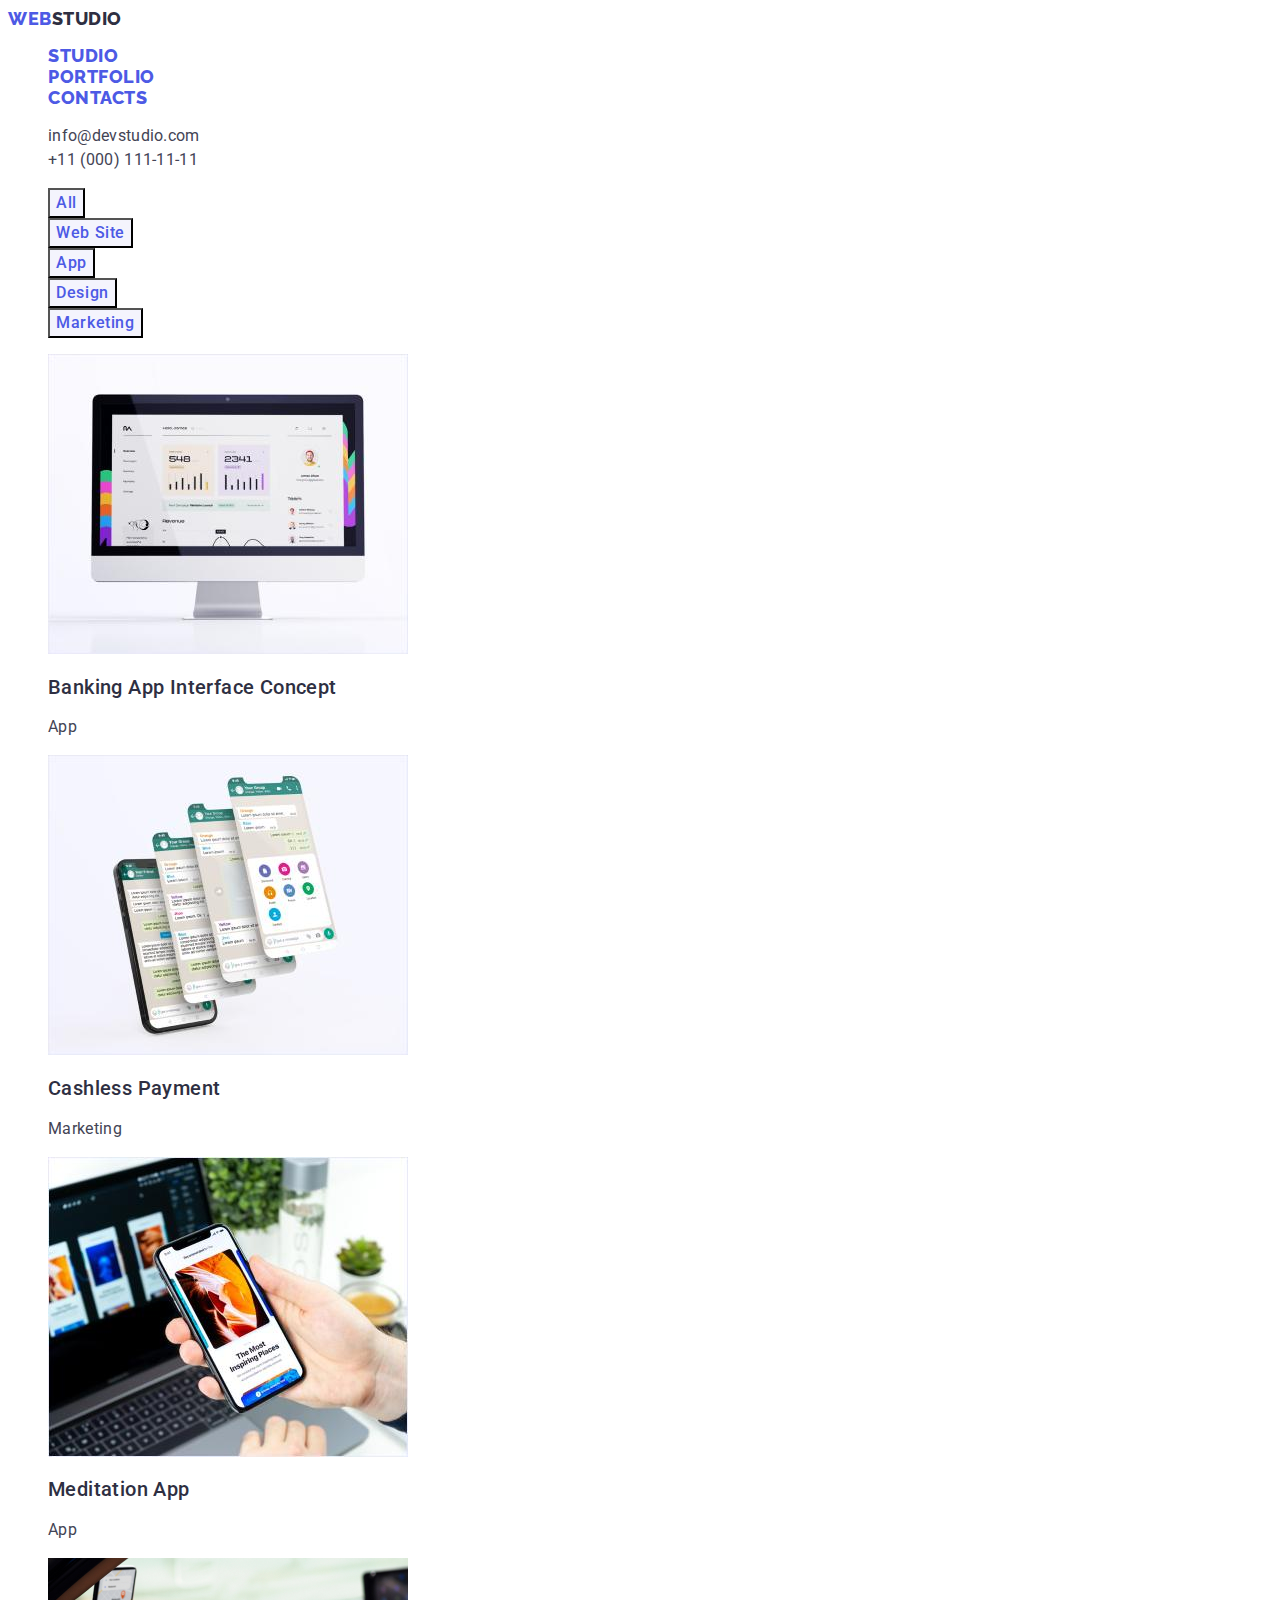
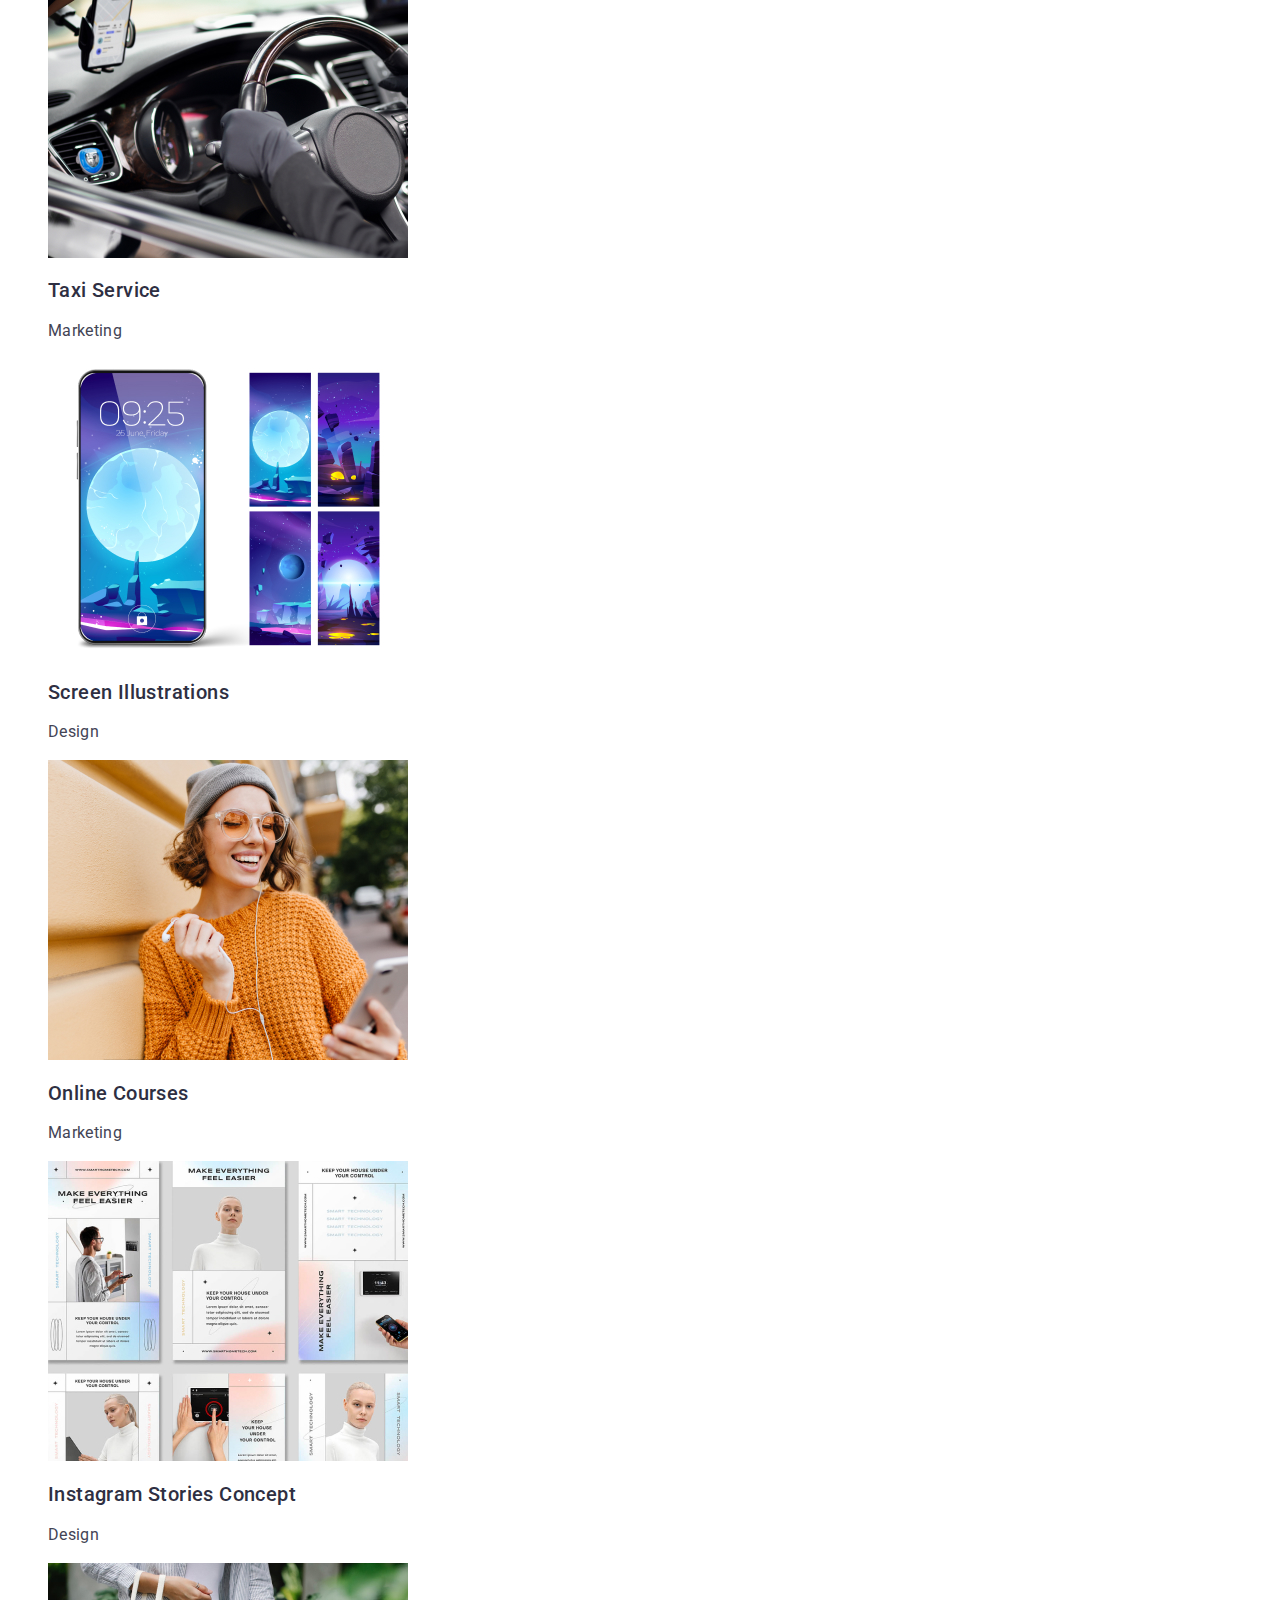
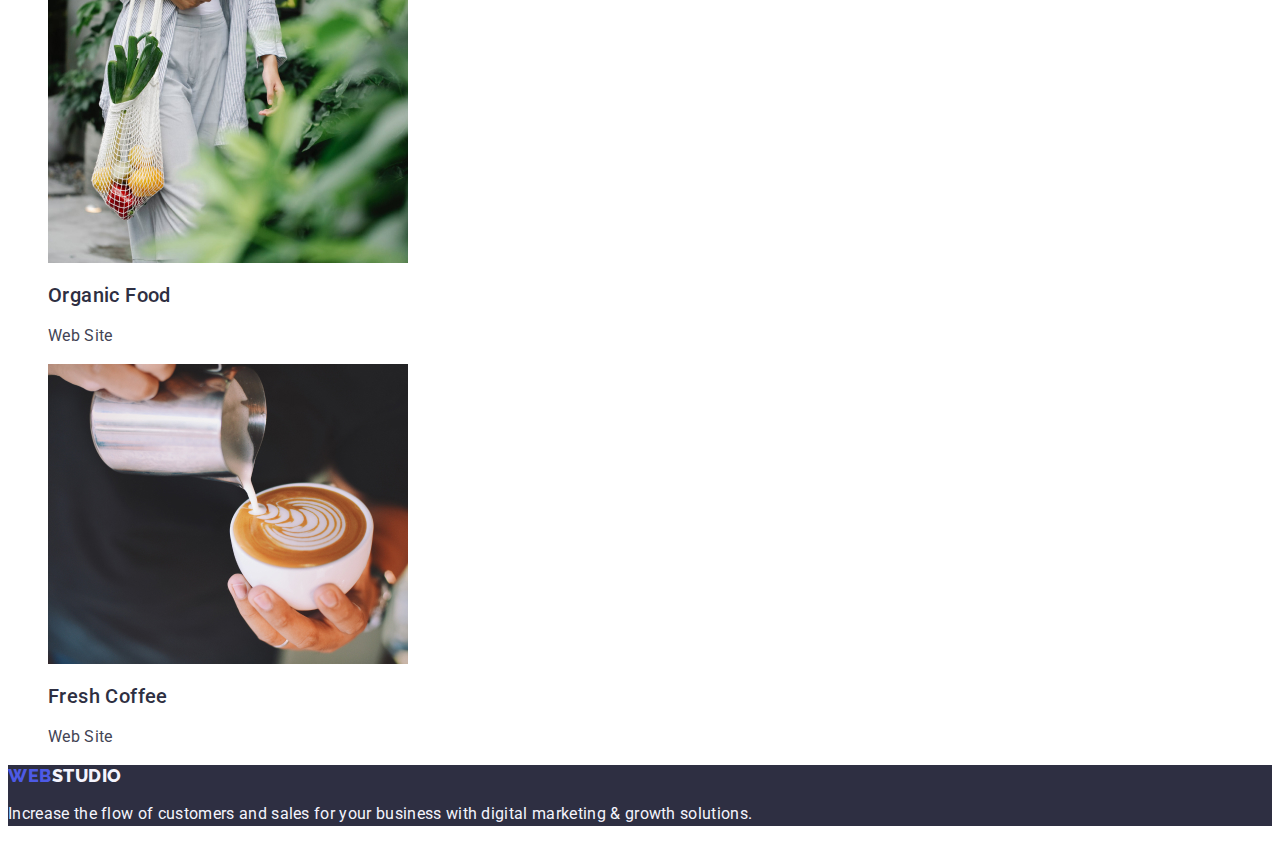
==== commit 34997043: "mentor fixes" ====
--- a/portfolio.html
+++ b/portfolio.html
@@ -43,7 +43,7 @@
     </header>
     <main>
       <section>
-        <h1 hidden>Header 2</h1>
+        <h1 class="visually-hidden">Header 2</h1>
         <ul class="list">
           <li><button class="filter" type="button">All</button></li>
           <li><button class="filter" type="button">Web Site</button></li>
--- a/css/styles.css
+++ b/css/styles.css
@@ -1,5 +1,34 @@
+:root {
+  --primary-brand-color: #4d5ae5;
+  --active-link-color: #404bbf;
+  --headings-color: #2e2f42;
+  --success-color: #31d0aa;
+  --text-color: #434455;
+  --subtle-text-color: #8e8f99;
+  --accent-color: #e7e9fc;
+  --light-mode-background: #f4f4fd;
+  --overlay-color: #2e2f42;
+  --hero-background: #2e2f42;
+  --primary-background-color: #ffffff;
+  --modal-background: #fcfcfc;
+  --primary-font: "Roboto", sans-serif;
+}
+.visually-hidden {
+  position: absolute;
+  width: 1px;
+  height: 1px;
+  margin: -1px;
+  border: 0;
+  padding: 0;
+
+  white-space: nowrap;
+  clip-path: inset(100%);
+  clip: rect(0 0 0 0);
+  overflow: hidden;
+}
+
 body {
-  font-family: "Roboto", sans-serif;
+  font-family: var(--primary-font);
   color: #434455;
   background-color: #ffffff;
 }
@@ -9,7 +38,7 @@
 /* Logo */
 nav .link,
 footer .link {
-  color: var(--iris, #4d5ae5);
+  color: var(--primary-brand-color);
   font-family: Raleway, sans-serif;
   font-size: 18px;
   font-style: normal;
@@ -20,7 +49,7 @@
   text-decoration: none;
 }
 .logo-studio {
-  color: var(--navyblue, #2e2f42);
+  color: var(--headings-color);
   font-family: Raleway, sans-serif;
   font-size: 18px;
   font-style: normal;
@@ -30,7 +59,7 @@
   text-transform: uppercase;
 }
 footer .logo-studio {
-  color: var(--cloud, #f4f4fd);
+  color: var(--light-mode-background);
   font-family: Raleway, sans-serif;
   font-size: 18px;
   font-style: normal;
@@ -39,23 +68,23 @@
   letter-spacing: 0.54px;
   text-transform: uppercase;
 }
-/* Navigation Pannel */
-.navigation .link {
-  color: var(--navyblue, #2e2f42);
-  font-family: "Roboto", sans-serif;
-  font-size: 16px;
-  font-style: normal;
-  font-weight: 500;
-  line-height: 24px;
-  letter-spacing: 0.32px;
-  text-decoration: none;
-}
-.navigation .link:hover,
-.navigation .link:focus {
-  color: #404bbf;
-}
-
-/* Contacts */
+/**------------------- Navigation Pannel -----------*/
+.navigation-link {
+  color: var(--headings-color);
+  font-family: var(--primary-font);
+  font-size: 16px;
+  font-style: normal;
+  font-weight: 500;
+  line-height: 24px;
+  letter-spacing: 0.32px;
+  text-decoration: none;
+}
+.navigation-link:hover,
+.navigation-link:focus {
+  color: var(--active-link-color);
+}
+
+/**------------------- Contacts ----------------- */
 .adress {
   font-style: normal;
 }
@@ -63,28 +92,27 @@
   list-style: none;
 }
 .adress .link {
-  color: var(--slate, #434455);
-  font-family: "Roboto", sans-serif;
-  font-size: 16px;
-  font-style: normal;
-  font-weight: 400;
+  color: var(--text-color);
+  font-family: var(--primary-font);
+  font-size: 16px;
+  font-style: normal;
   line-height: 24px;
   letter-spacing: 0.32px;
   text-decoration: none;
 }
 .adress .link:hover,
 .adress .link:focus {
-  color: #404bbf;
-}
-
-/* Section 1 */
+  color: var(--active-link-color);
+}
+
+/**----------------- Section 1 ----------------*/
 .solutions {
   background-color: #2e2f42;
 }
 .solutions .header {
-  color: var(--white, #fff);
-  text-align: center;
-  font-family: "Roboto", sans-serif;
+  color: var(--primary-background-color);
+  text-align: center;
+  font-family: var(--primary-font);
   font-size: 56px;
   font-style: normal;
   font-weight: 700;
@@ -92,9 +120,9 @@
   letter-spacing: 1.12px;
 }
 .solutions .order-button {
-  background: var(--iris, #4d5ae5);
-  color: var(--white, #fff);
-  font-family: "Roboto", sans-serif;
+  background: var(--primary-brand-color);
+  color: var(--primary-background-color);
+  font-family: var(--primary-font);
   font-size: 16px;
   font-style: normal;
   font-weight: 500;
@@ -106,48 +134,43 @@
 .solutions .order-button:focus {
   background-color: #404bbf;
 }
-/* Section 2 */
+/**----------------------- Section 2 ----------------*/
 .advantages {
-  color: var(--navyblue, #2e2f42);
-  font-family: "Roboto", sans-serif;
+  color: var(--headings-color);
+  font-family: var(--primary-font);
   font-size: 20px;
-  font-style: normal;
   font-weight: 500;
   line-height: 24px;
   letter-spacing: 0.4px;
 }
 .description {
-  color: var(--slate, #434455);
-  font-family: "Roboto", sans-serif;
-  font-size: 16px;
-  font-style: normal;
-  font-weight: 400;
-  line-height: 24px;
-  letter-spacing: 0.32px;
-}
-/* Section 3 */
+  color: var(--text-color);
+  font-family: var(--primary-font);
+  font-size: 16px;
+  line-height: 24px;
+  letter-spacing: 0.32px;
+}
+/**--------------------- Section 3 -----------------*/
 .works-header {
-  color: var(--navyblue, #2e2f42);
-  text-align: center;
-  font-family: "Roboto", sans-serif;
+  color: var(--headings-color);
+  text-align: center;
+  font-family: var(--primary-font);
   font-size: 36px;
-  font-style: normal;
   font-weight: 700;
   line-height: 1.11;
   letter-spacing: 0.72px;
   text-transform: capitalize;
 }
 
-/* Section 4 */
+/**--------------- Section 4 -------------*/
 .team {
   background-color: #f4f4fd;
 }
 .team-header {
-  color: var(--navyblue, #2e2f42);
-  text-align: center;
-  font-family: "Roboto", sans-serif;
+  color: var(--headings-color);
+  text-align: center;
+  font-family: var(--primary-font);
   font-size: 36px;
-  font-style: normal;
   font-weight: 700;
   line-height: 1.11;
   letter-spacing: 0.72px;
@@ -157,49 +180,43 @@
   background-color: #ffffff;
 }
 .team-name {
-  color: var(--navyblue, #2e2f42);
-  text-align: center;
-  font-family: "Roboto", sans-serif;
+  color: var(--headings-color);
+  text-align: center;
+  font-family: var(--primary-font);
   font-size: 20px;
-  font-style: normal;
   font-weight: 500;
   line-height: 1.2;
   letter-spacing: 0.02em;
 }
 .team-position {
-  color: var(--slate, #434455);
-  text-align: center;
-  font-family: "Roboto", sans-serif;
-  font-size: 16px;
-  font-style: normal;
-  font-weight: 400;
+  color: var(--text-color);
+  text-align: center;
+  font-family: var(--primary-font);
+  font-size: 16px;
   line-height: 24px;
   letter-spacing: 0.02em;
 }
 
-/* Footer */
+/**------------------ Footer ----------------------*/
 .footer {
   background-color: #2e2f42;
 }
 .motto {
-  color: var(--cloud, #f4f4fd);
-  font-family: "Roboto", sans-serif;
-  font-size: 16px;
-  font-style: normal;
-  font-weight: 400;
-  line-height: 24px;
-  letter-spacing: 0.32px;
-}
-
-/* Portfolio */
+  color: var(--light-mode-background);
+  font-family: var(--primary-font);
+  font-size: 16px;
+  line-height: 24px;
+  letter-spacing: 0.32px;
+}
+
+/**--------------------- Portfolio ----------------*/
 
 .filter {
-  background: var(--cloud, #f4f4fd);
-  color: var(--iris, #4d5ae5);
-  text-align: center;
-  font-family: "Roboto", sans-serif;
-  font-size: 16px;
-  font-style: normal;
+  background: var(--light-mode-background);
+  color: var(--primary-brand-color);
+  text-align: center;
+  font-family: var(--primary-font);
+  font-size: 16px;
   font-weight: 500;
   line-height: 24px;
   letter-spacing: 0.64px;
@@ -214,20 +231,17 @@
   text-decoration: none;
 }
 .projects {
-  color: var(--navyblue, #2e2f42);
-  font-family: "Roboto", sans-serif;
+  color: var(--headings-color);
+  font-family: var(--primary-font);
   font-size: 20px;
-  font-style: normal;
   font-weight: 500;
   line-height: 24px;
   letter-spacing: 0.4px;
 }
 .project-type {
-  color: var(--slate, #434455);
-  font-family: "Roboto", sans-serif;
-  font-size: 16px;
-  font-style: normal;
-  font-weight: 400;
-  line-height: 24px;
-  letter-spacing: 0.32px;
-}
+  color: var(--text-color);
+  font-family: var(--primary-font);
+  font-size: 16px;
+  line-height: 24px;
+  letter-spacing: 0.32px;
+}
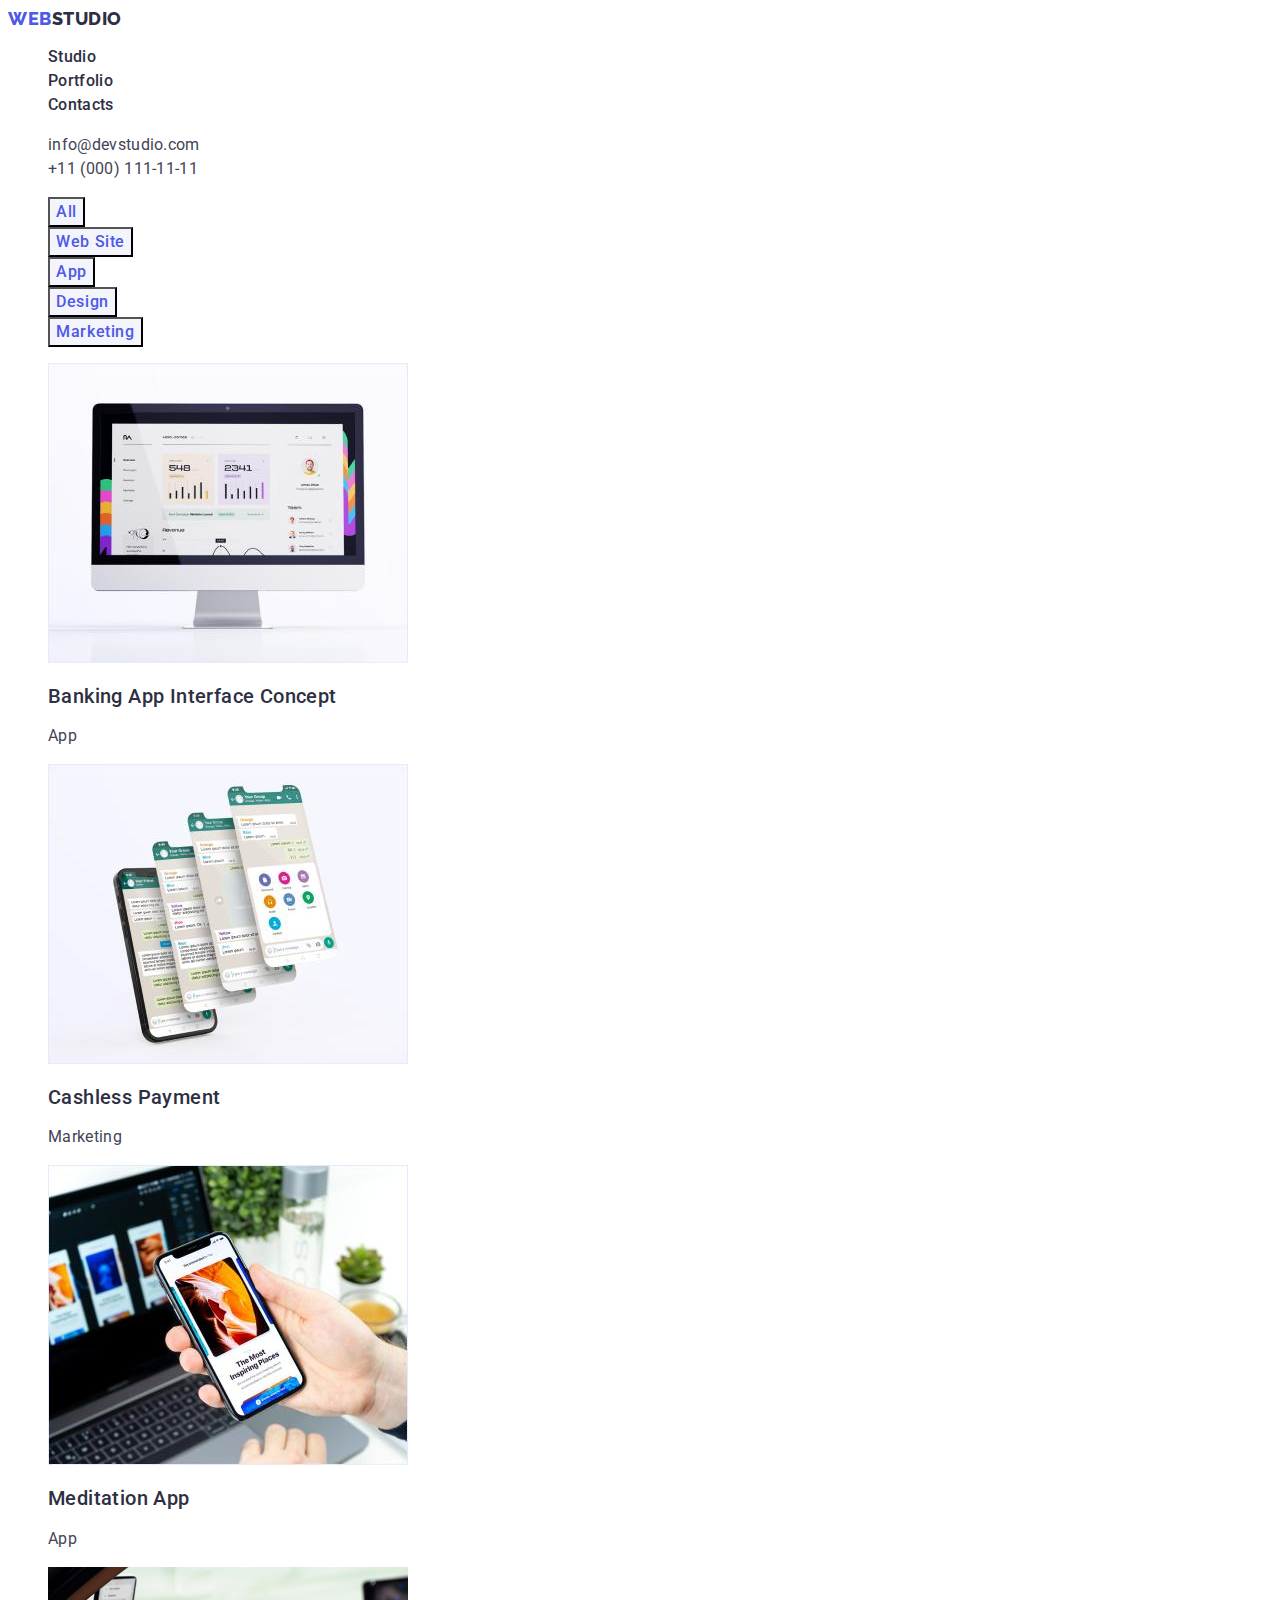
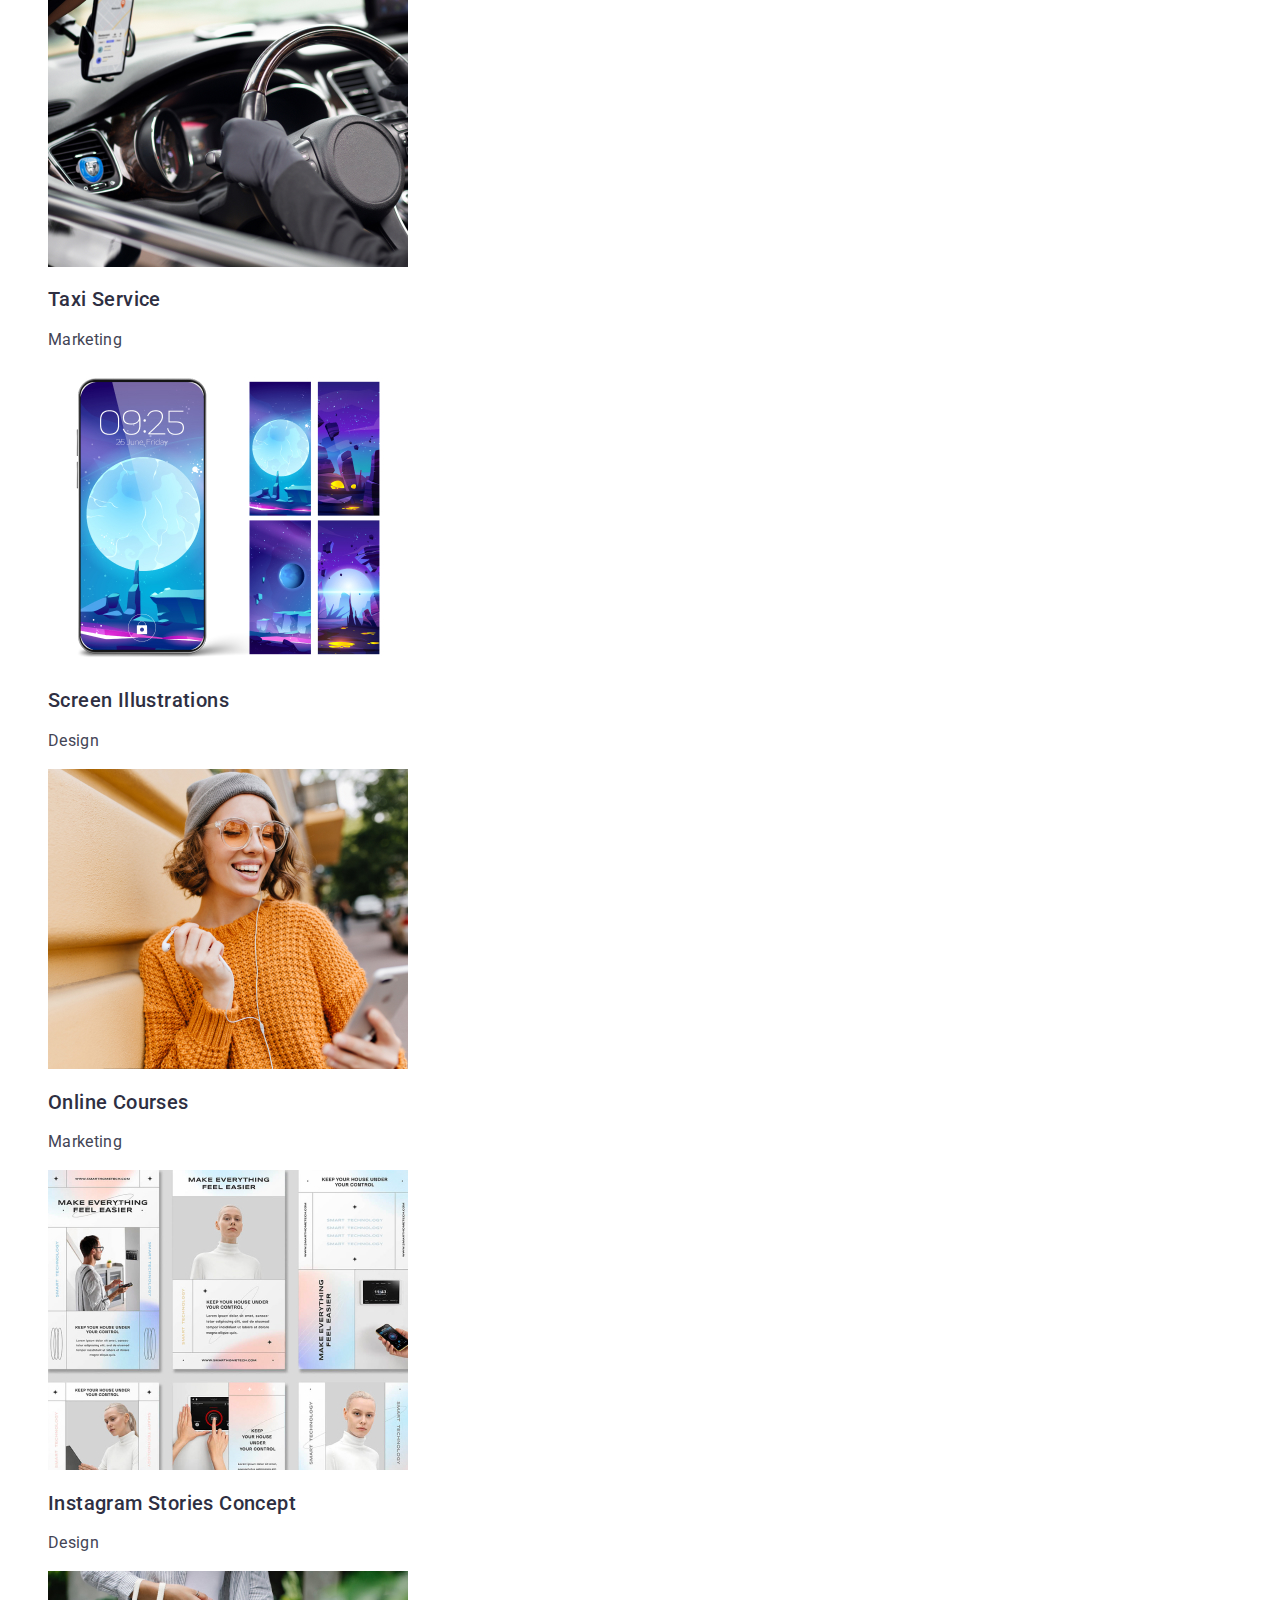
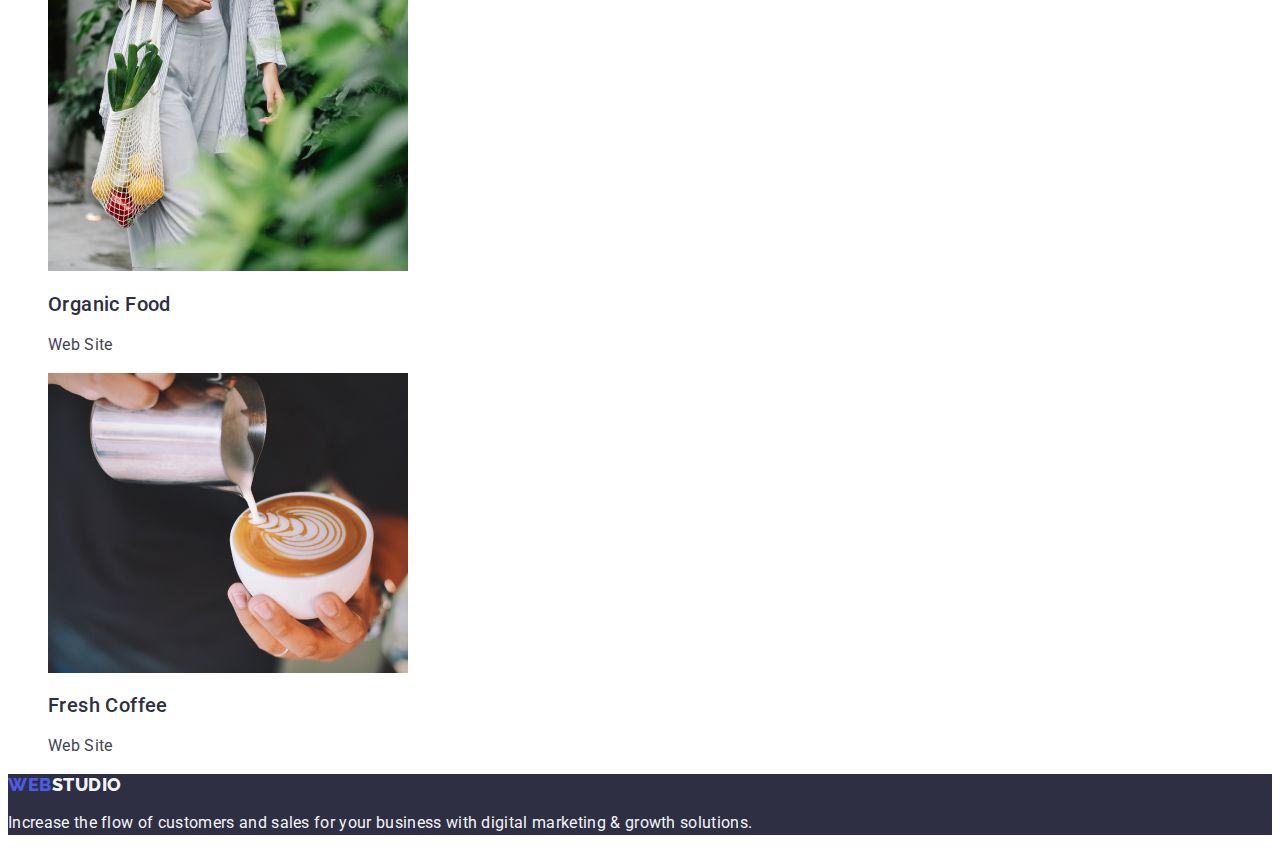
==== commit 170b4379: "css" ====
--- a/portfolio.html
+++ b/portfolio.html
@@ -15,17 +15,21 @@
   <body>
     <header>
       <nav>
-        <a class="link" href="./index.html"
+        <a class="logo link" href="./index.html"
           >Web<span class="logo-studio">Studio</span></a
         >
         <ul class="list">
           <li class="navigation">
-            <a class="link" href="./index.html">Studio</a>
+            <a class="navigation-link link" href="./index.html">Studio</a>
           </li>
           <li class="navigation">
-            <a class="link" href="./portfolio.html">Portfolio</a>
+            <a class="navigation-link link" href="./portfolio.html"
+              >Portfolio</a
+            >
           </li>
-          <li class="navigation"><a class="link" href="">Contacts</a></li>
+          <li class="navigation">
+            <a class="navigation-link link" href="">Contacts</a>
+          </li>
         </ul>
       </nav>
       <address class="adress">
@@ -43,7 +47,7 @@
     </header>
     <main>
       <section>
-        <h1 class="visually-hidden">Header 2</h1>
+        <h1 hidden>Header 2</h1>
         <ul class="list">
           <li><button class="filter" type="button">All</button></li>
           <li><button class="filter" type="button">Web Site</button></li>
@@ -165,7 +169,7 @@
       </section>
     </main>
     <footer class="footer">
-      <a class="link" href="./index.html"
+      <a class="logo link" href="./index.html"
         >Web<span class="logo-studio">Studio</span></a
       >
       <p class="motto">
--- a/css/styles.css
+++ b/css/styles.css
@@ -13,20 +13,9 @@
   --modal-background: #fcfcfc;
   --primary-font: "Roboto", sans-serif;
 }
-.visually-hidden {
-  position: absolute;
-  width: 1px;
-  height: 1px;
-  margin: -1px;
-  border: 0;
-  padding: 0;
-
-  white-space: nowrap;
-  clip-path: inset(100%);
-  clip: rect(0 0 0 0);
-  overflow: hidden;
-}
-
+.link {
+  text-decoration: none;
+}
 body {
   font-family: var(--primary-font);
   color: #434455;
@@ -36,8 +25,7 @@
   list-style: none;
 }
 /* Logo */
-nav .link,
-footer .link {
+.logo {
   color: var(--primary-brand-color);
   font-family: Raleway, sans-serif;
   font-size: 18px;
